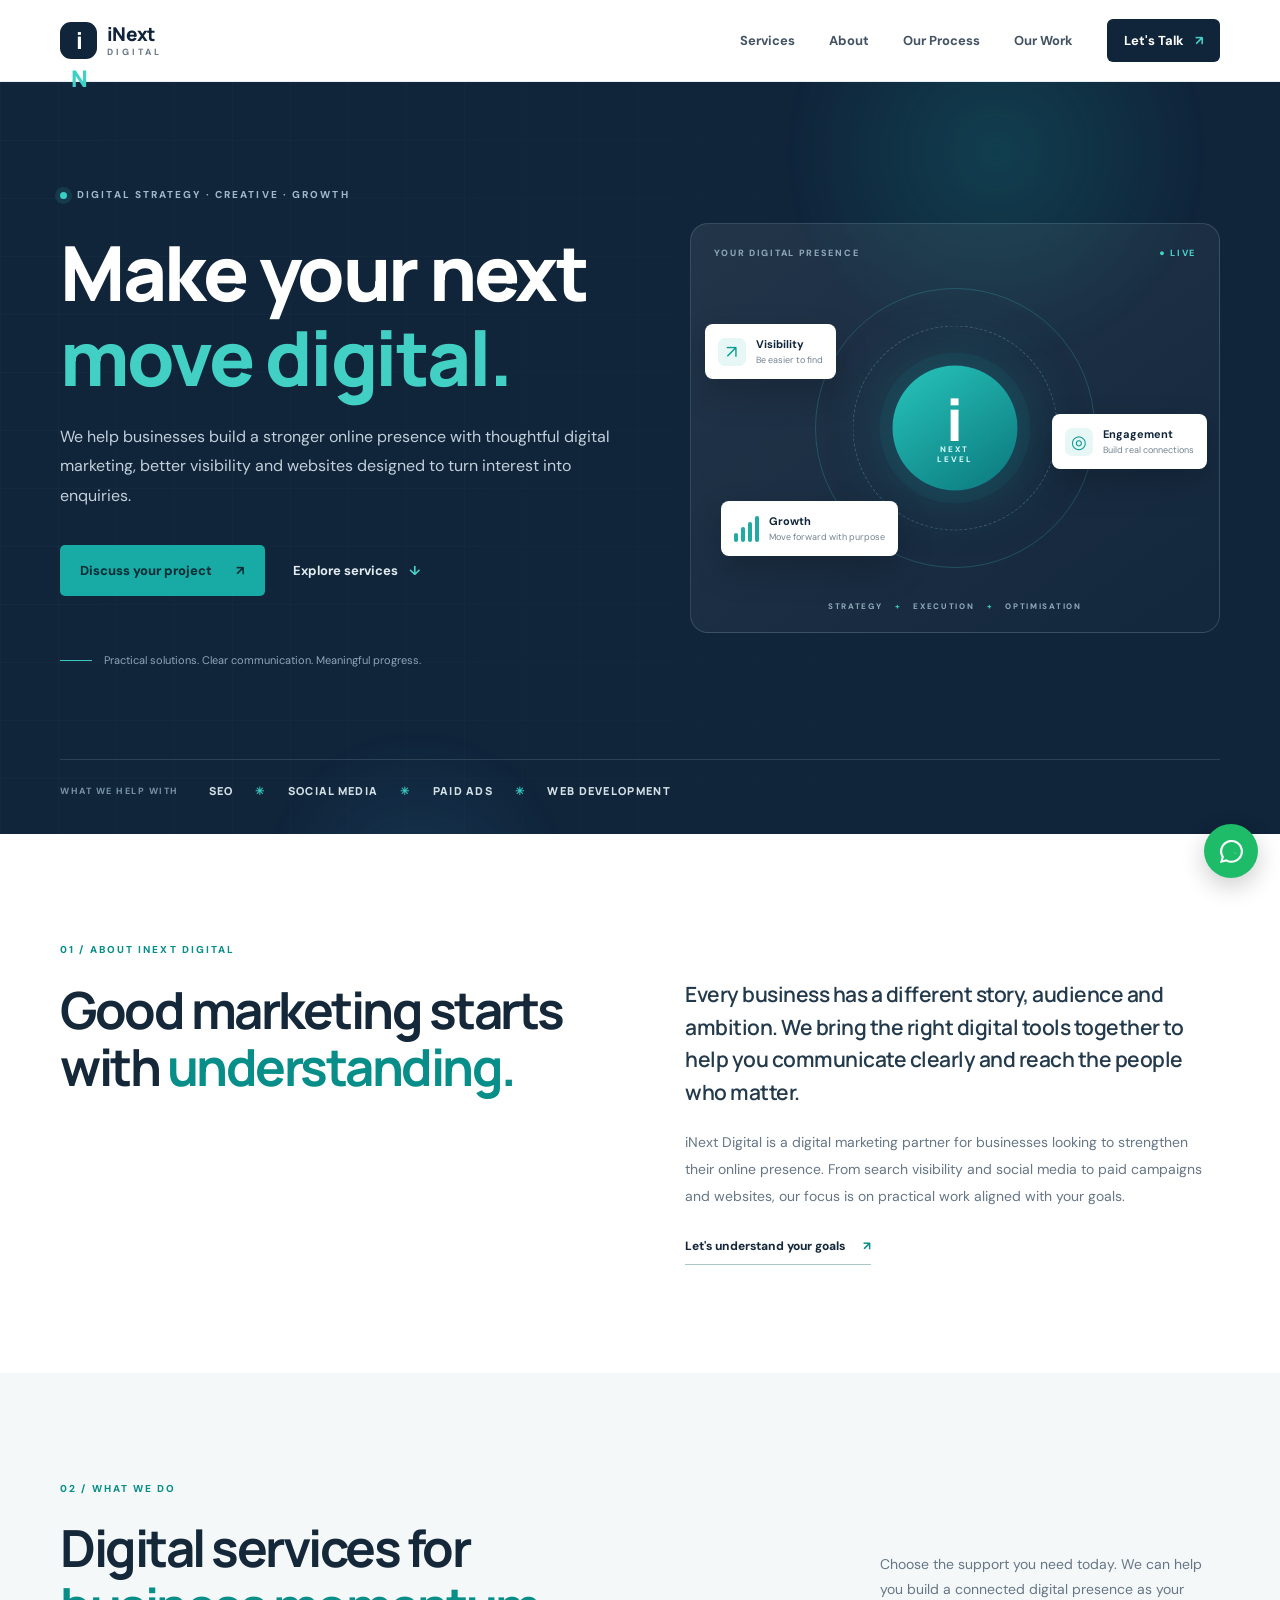
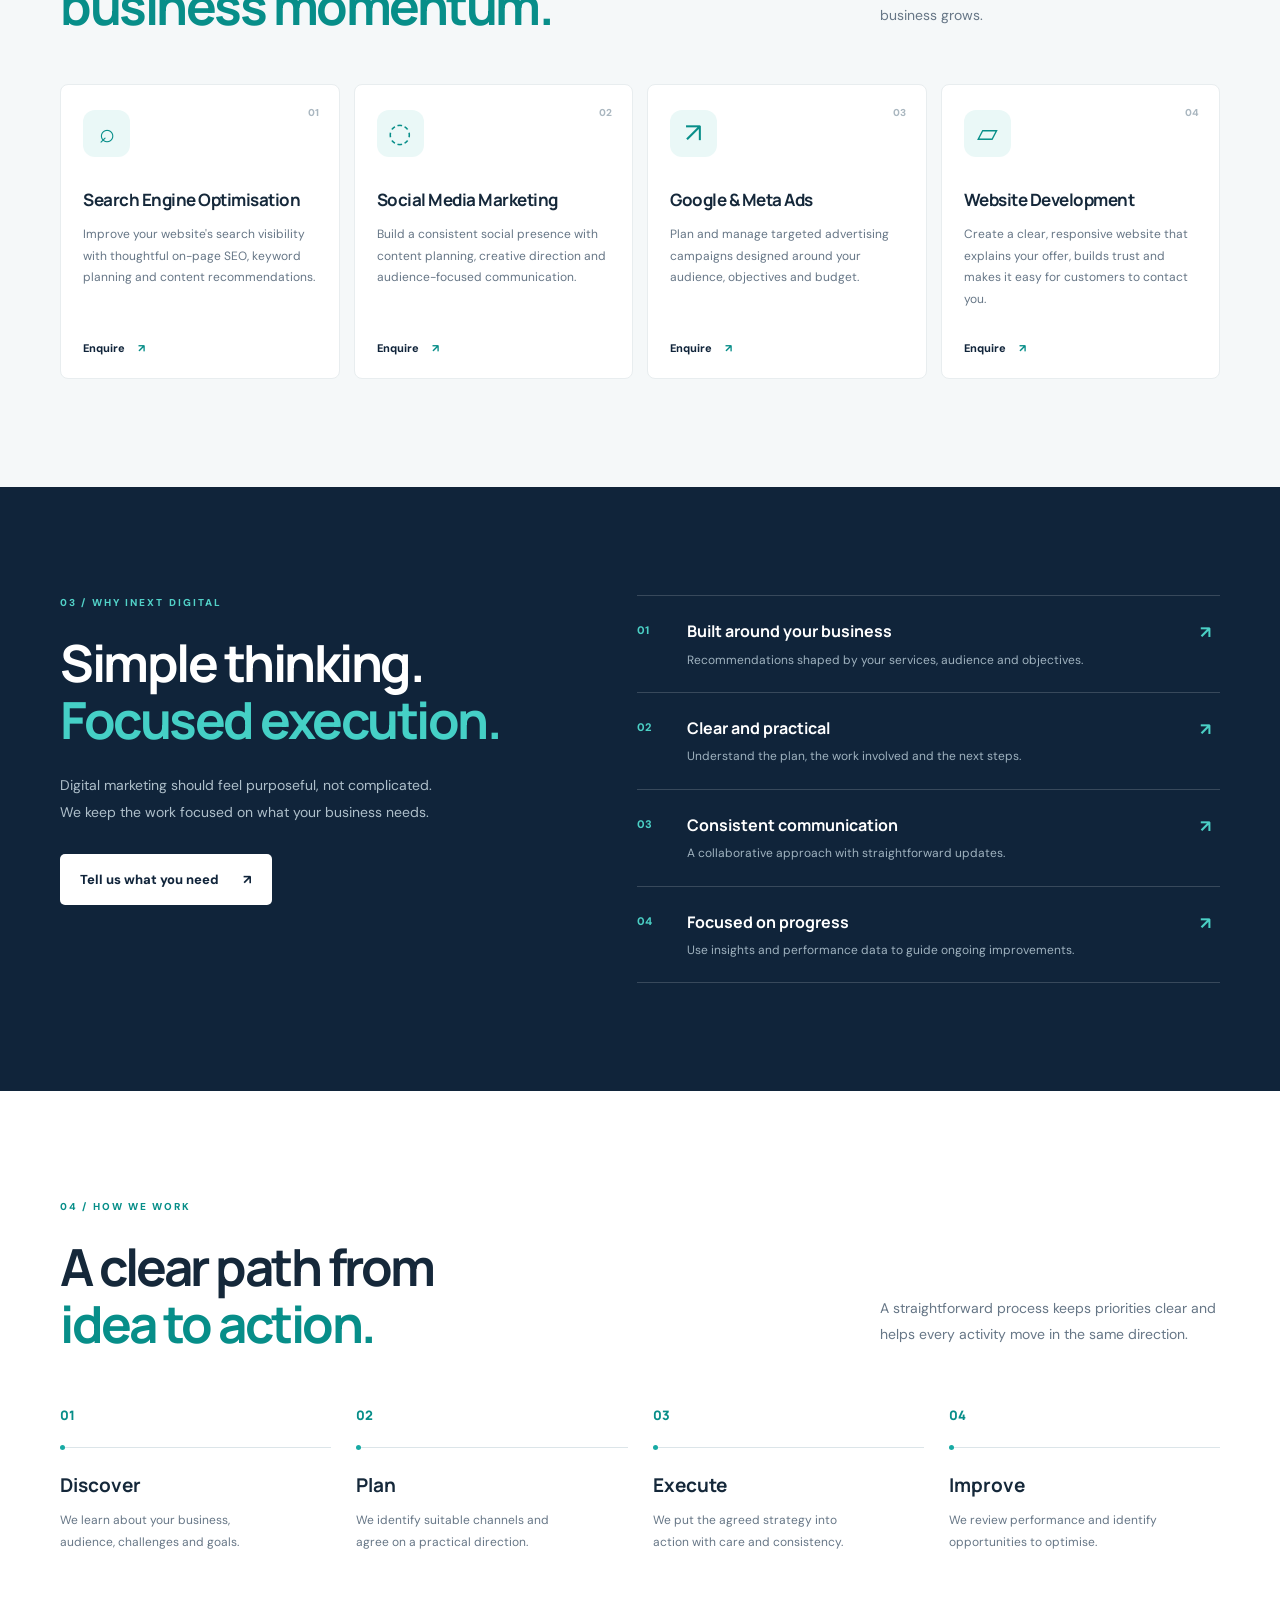
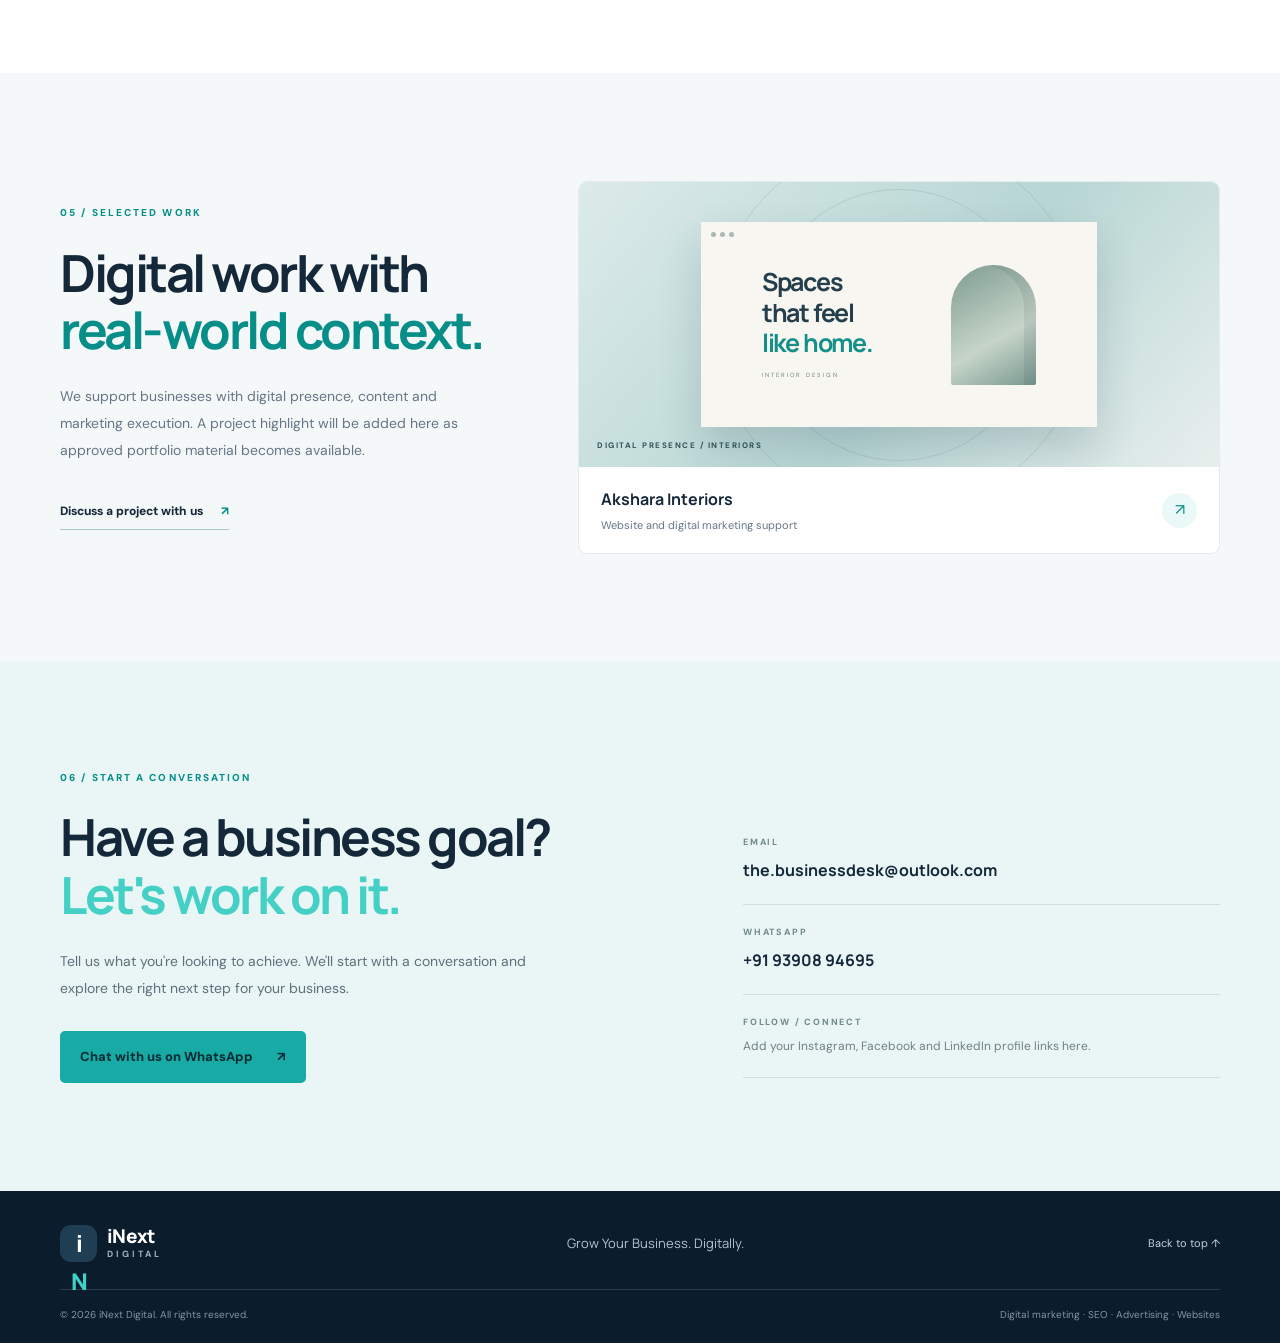
==== index.html @ 6f7159c0 "Add files via upload" ====
<!doctype html>
<html lang="en">
<head>
  <meta charset="utf-8">
  <meta name="viewport" content="width=device-width, initial-scale=1">
  <meta name="theme-color" content="#10243a">
  <meta name="description" content="iNext Digital helps businesses grow online with digital marketing, SEO, social media management, Google Ads, Meta Ads and website development.">
  <meta name="keywords" content="iNext Digital, digital marketing agency, SEO services, social media marketing, Google Ads, Meta Ads, website development">
  <meta name="author" content="iNext Digital">
  <meta property="og:type" content="website">
  <meta property="og:title" content="iNext Digital | Grow Your Business. Digitally.">
  <meta property="og:description" content="Practical digital marketing solutions that help your business build visibility, connect with customers and grow online.">
  <meta property="og:image" content="assets/social-preview.svg">
  <meta name="twitter:card" content="summary_large_image">
  <title>iNext Digital | Digital Marketing, SEO & Website Development</title>
  <link rel="icon" type="image/svg+xml" href="assets/favicon.svg">
  <link rel="preconnect" href="https://fonts.googleapis.com">
  <link rel="preconnect" href="https://fonts.gstatic.com" crossorigin>
  <link href="https://fonts.googleapis.com/css2?family=DM+Sans:wght@400;500;600;700&family=Manrope:wght@400;500;600;700;800&display=swap" rel="stylesheet">
  <link rel="stylesheet" href="style.css">
  <script type="application/ld+json">
  {
    "@context": "https://schema.org",
    "@type": "ProfessionalService",
    "name": "iNext Digital",
    "description": "Digital marketing, SEO, social media marketing, online advertising and website development services.",
    "email": "the.businessdesk@outlook.com",
    "telephone": "+919390894695",
    "url": "https://inextdigital.github.io/",
    "sameAs": []
  }
  </script>
</head>
<body>
  <a class="skip-link" href="#main">Skip to content</a>
  <header class="site-header" id="top">
    <div class="container nav-wrap">
      <a class="brand" href="#top" aria-label="iNext Digital home">
        <!-- Replace this text wordmark with your logo image after uploading it as assets/logo.png. -->
        <span class="brand-mark" aria-hidden="true">i<span>N</span></span>
        <span class="brand-name">iNext<span>Digital</span></span>
      </a>
      <button class="menu-toggle" type="button" aria-label="Open navigation" aria-expanded="false" aria-controls="site-nav">
        <span></span><span></span><span></span>
      </button>
      <nav class="site-nav" id="site-nav" aria-label="Main navigation">
        <a href="#services">Services</a>
        <a href="#about">About</a>
        <a href="#process">Our Process</a>
        <a href="#work">Our Work</a>
        <a class="nav-contact" href="#contact">Let's Talk <span aria-hidden="true">↗</span></a>
      </nav>
    </div>
  </header>

  <main id="main">
    <section class="hero section-pad">
      <div class="hero-glow glow-one"></div><div class="hero-glow glow-two"></div>
      <div class="container hero-grid">
        <div class="hero-copy">
          <div class="eyebrow"><span class="eyebrow-dot"></span> DIGITAL STRATEGY · CREATIVE · GROWTH</div>
          <h1>Make your next<br><span>move digital.</span></h1>
          <p class="hero-lead">We help businesses build a stronger online presence with thoughtful digital marketing, better visibility and websites designed to turn interest into enquiries.</p>
          <div class="hero-actions">
            <a class="btn btn-primary" href="https://wa.me/919390894695?text=Hello%20iNext%20Digital%2C%20I%27d%20like%20to%20discuss%20my%20business." target="_blank" rel="noopener">Discuss your project <span aria-hidden="true">↗</span></a>
            <a class="text-link" href="#services">Explore services <span aria-hidden="true">↓</span></a>
          </div>
          <div class="hero-proof"><span class="proof-line"></span><span>Practical solutions. Clear communication. Meaningful progress.</span></div>
        </div>
        <div class="hero-visual" aria-label="Abstract digital growth illustration" role="img">
          <div class="visual-top"><span>YOUR DIGITAL PRESENCE</span><span class="live-dot">● LIVE</span></div>
          <div class="visual-orbit orbit-a"></div><div class="visual-orbit orbit-b"></div>
          <div class="visual-core"><span class="core-i">i</span><span class="core-caption">NEXT<br>LEVEL</span></div>
          <div class="float-card card-visibility"><span class="mini-icon">↗</span><span><b>Visibility</b><small>Be easier to find</small></span></div>
          <div class="float-card card-engagement"><span class="mini-icon">◎</span><span><b>Engagement</b><small>Build real connections</small></span></div>
          <div class="float-card card-growth"><span class="growth-bars"><i></i><i></i><i></i><i></i></span><span><b>Growth</b><small>Move forward with purpose</small></span></div>
          <div class="visual-foot"><span>STRATEGY</span><span>+</span><span>EXECUTION</span><span>+</span><span>OPTIMISATION</span></div>
        </div>
      </div>
      <div class="container hero-bottom">
        <span>WHAT WE HELP WITH</span>
        <div class="service-marquee"><span>SEO</span><i>✳</i><span>SOCIAL MEDIA</span><i>✳</i><span>PAID ADS</span><i>✳</i><span>WEB DEVELOPMENT</span></div>
      </div>
    </section>

    <section class="intro section-pad" id="about">
      <div class="container intro-grid">
        <div><p class="section-kicker">01 / ABOUT INEXT DIGITAL</p><h2>Good marketing starts with <span>understanding.</span></h2></div>
        <div class="intro-content">
          <p class="large-copy">Every business has a different story, audience and ambition. We bring the right digital tools together to help you communicate clearly and reach the people who matter.</p>
          <p>iNext Digital is a digital marketing partner for businesses looking to strengthen their online presence. From search visibility and social media to paid campaigns and websites, our focus is on practical work aligned with your goals.</p>
          <a class="under-link" href="#contact">Let's understand your goals <span>↗</span></a>
        </div>
      </div>
    </section>

    <section class="services section-pad" id="services">
      <div class="container">
        <div class="section-heading">
          <div><p class="section-kicker">02 / WHAT WE DO</p><h2>Digital services for<br><span>business momentum.</span></h2></div>
          <p>Choose the support you need today. We can help you build a connected digital presence as your business grows.</p>
        </div>
        <div class="service-grid">
          <article class="service-card"><div class="service-number">01</div><div class="service-icon">⌕</div><h3>Search Engine Optimisation</h3><p>Improve your website's search visibility with thoughtful on-page SEO, keyword planning and content recommendations.</p><a href="#contact" aria-label="Enquire about SEO">Enquire <span>↗</span></a></article>
          <article class="service-card"><div class="service-number">02</div><div class="service-icon">◌</div><h3>Social Media Marketing</h3><p>Build a consistent social presence with content planning, creative direction and audience-focused communication.</p><a href="#contact" aria-label="Enquire about social media marketing">Enquire <span>↗</span></a></article>
          <article class="service-card"><div class="service-number">03</div><div class="service-icon">↗</div><h3>Google & Meta Ads</h3><p>Plan and manage targeted advertising campaigns designed around your audience, objectives and budget.</p><a href="#contact" aria-label="Enquire about paid advertising">Enquire <span>↗</span></a></article>
          <article class="service-card"><div class="service-number">04</div><div class="service-icon">▱</div><h3>Website Development</h3><p>Create a clear, responsive website that explains your offer, builds trust and makes it easy for customers to contact you.</p><a href="#contact" aria-label="Enquire about website development">Enquire <span>↗</span></a></article>
        </div>
      </div>
    </section>

    <section class="approach section-pad" id="approach">
      <div class="container approach-grid">
        <div class="approach-heading"><p class="section-kicker">03 / WHY INEXT DIGITAL</p><h2>Simple thinking.<br><span>Focused execution.</span></h2><p>Digital marketing should feel purposeful, not complicated. We keep the work focused on what your business needs.</p><a class="btn btn-light" href="#contact">Tell us what you need <span>↗</span></a></div>
        <div class="value-list">
          <div class="value-item"><span>01</span><div><h3>Built around your business</h3><p>Recommendations shaped by your services, audience and objectives.</p></div><b>↗</b></div>
          <div class="value-item"><span>02</span><div><h3>Clear and practical</h3><p>Understand the plan, the work involved and the next steps.</p></div><b>↗</b></div>
          <div class="value-item"><span>03</span><div><h3>Consistent communication</h3><p>A collaborative approach with straightforward updates.</p></div><b>↗</b></div>
          <div class="value-item"><span>04</span><div><h3>Focused on progress</h3><p>Use insights and performance data to guide ongoing improvements.</p></div><b>↗</b></div>
        </div>
      </div>
    </section>

    <section class="process section-pad" id="process">
      <div class="container">
        <div class="section-heading">
          <div><p class="section-kicker">04 / HOW WE WORK</p><h2>A clear path from<br><span>idea to action.</span></h2></div>
          <p>A straightforward process keeps priorities clear and helps every activity move in the same direction.</p>
        </div>
        <div class="process-grid">
          <div class="process-step"><span>01</span><div class="step-line"></div><h3>Discover</h3><p>We learn about your business, audience, challenges and goals.</p></div>
          <div class="process-step"><span>02</span><div class="step-line"></div><h3>Plan</h3><p>We identify suitable channels and agree on a practical direction.</p></div>
          <div class="process-step"><span>03</span><div class="step-line"></div><h3>Execute</h3><p>We put the agreed strategy into action with care and consistency.</p></div>
          <div class="process-step"><span>04</span><div class="step-line"></div><h3>Improve</h3><p>We review performance and identify opportunities to optimise.</p></div>
        </div>
      </div>
    </section>

    <section class="work section-pad" id="work">
      <div class="container work-grid">
        <div class="work-copy"><p class="section-kicker">05 / SELECTED WORK</p><h2>Digital work with<br><span>real-world context.</span></h2><p>We support businesses with digital presence, content and marketing execution. A project highlight will be added here as approved portfolio material becomes available.</p><a class="under-link" href="#contact">Discuss a project with us <span>↗</span></a></div>
        <div class="work-card">
          <div class="work-art"><div class="work-art-window"><div class="window-bar"><i></i><i></i><i></i></div><div class="window-layout"><div class="window-text"><b>Spaces<br>that feel<br><em>like home.</em></b><span>INTERIOR DESIGN</span></div><div class="window-shape"></div></div></div><span class="work-tag">DIGITAL PRESENCE / INTERIORS</span></div>
          <div class="work-card-bottom"><div><h3>Akshara Interiors</h3><p>Website and digital marketing support</p></div><span class="work-arrow">↗</span></div>
        </div>
      </div>
    </section>

    <section class="contact section-pad" id="contact">
      <div class="container contact-grid">
        <div><p class="section-kicker">06 / START A CONVERSATION</p><h2>Have a business goal?<br><span>Let's work on it.</span></h2><p class="contact-lead">Tell us what you're looking to achieve. We'll start with a conversation and explore the right next step for your business.</p>
          <a class="btn btn-primary contact-whatsapp" href="https://wa.me/919390894695?text=Hello%20iNext%20Digital%2C%20I%27d%20like%20to%20discuss%20a%20project." target="_blank" rel="noopener">Chat with us on WhatsApp <span>↗</span></a>
        </div>
        <div class="contact-details">
          <div><span>EMAIL</span><a href="mailto:the.businessdesk@outlook.com">the.businessdesk@outlook.com</a></div>
          <div><span>WHATSAPP</span><a href="https://wa.me/919390894695" target="_blank" rel="noopener">+91 93908 94695</a></div>
          <div><span>FOLLOW / CONNECT</span><p>Add your Instagram, Facebook and LinkedIn profile links here.</p></div>
        </div>
      </div>
    </section>
  </main>

  <footer class="site-footer">
    <div class="container footer-top">
      <a class="brand brand-footer" href="#top"><span class="brand-mark">i<span>N</span></span><span class="brand-name">iNext<span>Digital</span></span></a>
      <p>Grow Your Business. Digitally.</p>
      <a class="back-top" href="#top">Back to top ↑</a>
    </div>
    <div class="container footer-bottom"><span>© <span id="year"></span> iNext Digital. All rights reserved.</span><span>Digital marketing · SEO · Advertising · Websites</span></div>
  </footer>

  <a class="floating-whatsapp" href="https://wa.me/919390894695?text=Hello%20iNext%20Digital%2C%20I%27d%20like%20to%20know%20more." target="_blank" rel="noopener" aria-label="Chat with iNext Digital on WhatsApp">
    <svg viewBox="0 0 32 32" aria-hidden="true"><path d="M16.02 3.2A12.66 12.66 0 0 0 5.1 22.27L3.3 28.8l6.7-1.76A12.66 12.66 0 1 0 16.02 3.2Zm0 22.95a10.2 10.2 0 0 1-5.2-1.42l-.37-.22-3.87 1.02 1.03-3.77-.24-.39a10.24 10.24 0 1 1 8.65 4.78Zm5.62-7.67c-.31-.16-1.83-.9-2.12-1-.28-.1-.49-.16-.7.16-.2.31-.8 1- .98 1.2-.18.21-.36.24-.67.08-.31-.16-1.3-.48-2.47-1.53-.91-.81-1.53-1.82-1.71-2.13-.18-.31-.02-.48.14-.64.14-.14.31-.36.46-.54.15-.18.2-.31.31-.52.1-.2.05-.39-.03-.54-.08-.16-.7-1.68-.96-2.3-.25-.6-.51-.52-.7-.53h-.6c-.2 0-.54.08-.82.39-.28.31-1.07 1.05-1.07 2.56s1.1 2.97 1.25 3.18c.15.2 2.16 3.3 5.23 4.62.73.31 1.3.5 1.74.64.73.23 1.4.2 1.93.12.59-.09 1.83-.75 2.09-1.48.26-.72.26-1.34.18-1.48-.08-.13-.28-.21-.59-.36Z"/></svg>
  </a>
  <script src="script.js"></script>
</body>
</html>
---- style.css ----
/* iNext Digital — responsive single-page website */
:root{--navy:#10243a;--navy-2:#183650;--ink:#15283a;--muted:#667686;--teal:#18aaa4;--teal-dark:#078e89;--pale:#eef7f7;--line:#e3e9ed;--white:#fff;--font:"DM Sans",sans-serif;--display:"Manrope",sans-serif}
*{box-sizing:border-box}html{scroll-behavior:smooth;scroll-padding-top:92px}body{margin:0;color:var(--ink);font-family:var(--font);font-size:16px;line-height:1.65;background:#fff}a{color:inherit;text-decoration:none}button{font:inherit}.container{width:min(1160px,calc(100% - 48px));margin-inline:auto}.section-pad{padding:108px 0}.skip-link{position:absolute;left:-999px;top:10px;background:#fff;padding:10px;z-index:999}.skip-link:focus{left:10px}.site-header{height:82px;position:sticky;top:0;z-index:100;background:rgba(255,255,255,.94);backdrop-filter:blur(14px);border-bottom:1px solid rgba(226,233,237,.85)}.nav-wrap{height:100%;display:flex;align-items:center;justify-content:space-between}.brand{display:inline-flex;align-items:center;gap:10px}.brand-mark{width:37px;height:37px;display:grid;place-items:center;background:var(--navy);color:#fff;border-radius:11px;font-family:var(--display);font-weight:800;font-size:23px;letter-spacing:-2px}.brand-mark span{color:#40d1c5}.brand-name{font-family:var(--display);font-size:19px;font-weight:800;letter-spacing:-.7px;color:var(--navy);line-height:1}.brand-name span{display:block;font-family:var(--font);font-size:9px;letter-spacing:3px;text-transform:uppercase;color:var(--muted);font-weight:700;margin-top:4px}.site-nav{display:flex;align-items:center;gap:34px}.site-nav>a{font-size:13px;font-weight:700;color:#435365;transition:color .2s}.site-nav>a:hover{color:var(--teal-dark)}.site-nav .nav-contact{padding:11px 17px;background:var(--navy);color:#fff;border-radius:6px}.nav-contact span{color:#45d2c8;margin-left:8px}.menu-toggle{display:none;border:0;background:none;padding:8px}.menu-toggle span{display:block;width:23px;height:2px;background:var(--navy);margin:5px}
.hero{position:relative;overflow:hidden;background:var(--navy);color:#fff;padding:105px 0 34px;isolation:isolate}.hero:before{content:"";position:absolute;inset:0;background-image:linear-gradient(rgba(255,255,255,.025) 1px,transparent 1px),linear-gradient(90deg,rgba(255,255,255,.025) 1px,transparent 1px);background-size:58px 58px;mask-image:linear-gradient(90deg,#000,transparent 90%);z-index:-1}.hero-glow{position:absolute;border-radius:50%;filter:blur(2px);z-index:-1}.glow-one{width:440px;height:440px;background:radial-gradient(circle,rgba(24,170,164,.2),transparent 68%);right:5%;top:-150px}.glow-two{width:320px;height:320px;background:radial-gradient(circle,rgba(45,118,160,.2),transparent 68%);left:20%;bottom:-210px}.hero-grid{display:grid;grid-template-columns:1.04fr .96fr;align-items:center;gap:55px}.eyebrow,.section-kicker{font-size:10px;letter-spacing:2.1px;font-weight:800}.eyebrow{color:#9fb9c9;display:flex;align-items:center;gap:10px}.eyebrow-dot{width:7px;height:7px;border-radius:50%;background:#36d0c4;box-shadow:0 0 0 5px rgba(54,208,196,.12)}h1,h2,h3,p{margin-top:0}h1,h2{font-family:var(--display);letter-spacing:-2.5px;line-height:1.12}h1{font-size:clamp(48px,6vw,76px);margin:26px 0 22px;font-weight:800}h1 span,h2 span{color:#42d0c5}.hero-lead{max-width:560px;color:#c1d0da;font-size:16px;line-height:1.85}.hero-actions{display:flex;align-items:center;gap:28px;margin-top:34px}.btn{display:inline-flex;align-items:center;justify-content:center;gap:24px;padding:15px 20px;border-radius:5px;font-size:13px;font-weight:800;transition:transform .2s,background .2s}.btn:hover{transform:translateY(-2px)}.btn-primary{background:var(--teal);color:#062d35}.btn-primary:hover{background:#3bd0c5}.text-link{font-size:13px;font-weight:700;color:#e3edf1}.text-link span{color:#48d3c8;margin-left:8px}.hero-proof{display:flex;align-items:center;gap:12px;margin-top:55px;color:#8fa6b5;font-size:11px}.proof-line{width:32px;height:1px;background:#3bcac0}.hero-visual{height:410px;position:relative;border:1px solid rgba(177,213,224,.18);border-radius:18px;background:linear-gradient(145deg,rgba(255,255,255,.08),rgba(255,255,255,.015));overflow:hidden}.visual-top,.visual-foot{position:absolute;left:23px;right:23px;display:flex;justify-content:space-between;font-size:9px;letter-spacing:1.7px;color:#8fa9b8;font-weight:800}.visual-top{top:22px}.live-dot{color:#49d2c7}.visual-orbit{position:absolute;border:1px solid rgba(62,202,195,.24);border-radius:50%;left:50%;top:50%;transform:translate(-50%,-50%)}.orbit-a{width:280px;height:280px}.orbit-b{width:205px;height:205px;border-style:dashed;border-color:rgba(177,213,224,.25)}.visual-core{position:absolute;left:50%;top:50%;transform:translate(-50%,-50%);width:125px;height:125px;border-radius:50%;background:linear-gradient(145deg,#27c5bb,#0b777d);box-shadow:0 0 0 13px rgba(24,170,164,.08),0 0 70px rgba(24,170,164,.28);display:flex;flex-direction:column;align-items:center;justify-content:center}.core-i{font-family:var(--display);font-size:58px;line-height:.9;font-weight:800;color:#fff}.core-caption{font-size:8px;letter-spacing:2px;line-height:1.2;font-weight:800;color:#d6fffa;text-align:center}.float-card{position:absolute;display:flex;align-items:center;gap:10px;padding:11px 13px;background:#fff;color:var(--navy);border-radius:8px;box-shadow:0 14px 35px rgba(0,0,0,.18)}.float-card b,.float-card small{display:block}.float-card b{font-size:11px}.float-card small{font-size:9px;color:#738391}.mini-icon{width:28px;height:28px;display:grid;place-items:center;border-radius:7px;background:#e7f7f6;color:#079a94;font-size:18px}.card-visibility{top:100px;left:14px}.card-engagement{right:12px;top:190px}.card-growth{left:30px;bottom:76px}.growth-bars{height:26px;display:flex;align-items:end;gap:3px}.growth-bars i{width:4px;background:#20aaa3;border-radius:2px}.growth-bars i:nth-child(1){height:9px}.growth-bars i:nth-child(2){height:15px}.growth-bars i:nth-child(3){height:20px}.growth-bars i:nth-child(4){height:26px}.visual-foot{bottom:19px;justify-content:center;gap:12px;font-size:8px}.visual-foot span:nth-child(even){color:#3bcac0}.hero-bottom{display:flex;align-items:center;gap:30px;border-top:1px solid rgba(255,255,255,.13);margin-top:90px;padding-top:22px}.hero-bottom>span{font-size:9px;letter-spacing:1.5px;color:#7892a2;font-weight:800;white-space:nowrap}.service-marquee{display:flex;align-items:center;gap:22px;color:#d4e1e7;font-family:var(--display);font-size:11px;letter-spacing:1.3px;font-weight:800;flex-wrap:wrap}.service-marquee i{color:#35c7bd;font-style:normal}
.intro{background:#fff}.intro-grid{display:grid;grid-template-columns:1fr 1fr;gap:90px}.section-kicker{color:var(--teal-dark);margin-bottom:22px}.intro h2,.section-heading h2,.approach h2,.work h2,.contact h2{font-size:clamp(36px,4vw,52px);margin-bottom:0}.intro h2 span,.section-heading h2 span,.work h2 span{color:var(--teal-dark)}.intro-content{padding-top:36px}.large-copy{font-family:var(--display);font-size:21px;line-height:1.55;font-weight:600;letter-spacing:-.5px;color:#23394c}.intro-content>p:not(.large-copy){color:var(--muted);font-size:14px;line-height:1.9}.under-link{display:inline-flex;gap:18px;align-items:center;margin-top:14px;padding-bottom:7px;border-bottom:1px solid #a7c9c8;font-size:12px;font-weight:800}.under-link span{color:var(--teal-dark)}
.services{background:#f5f8f9}.section-heading{display:flex;justify-content:space-between;align-items:end;gap:50px;margin-bottom:50px}.section-heading>p{max-width:340px;margin:0 0 5px;color:var(--muted);font-size:14px;line-height:1.85}.service-grid{display:grid;grid-template-columns:repeat(4,1fr);gap:14px}.service-card{position:relative;min-height:295px;padding:25px 22px;background:#fff;border:1px solid #e8edef;border-radius:8px;transition:transform .25s,box-shadow .25s}.service-card:hover{transform:translateY(-5px);box-shadow:0 18px 40px rgba(16,36,58,.07)}.service-number{position:absolute;right:20px;top:20px;color:#aab7c0;font-size:10px;font-weight:800}.service-icon{width:47px;height:47px;display:grid;place-items:center;border-radius:12px;background:#eaf8f7;color:var(--teal-dark);font-size:27px;margin-bottom:32px}.service-card h3{font-family:var(--display);font-size:17px;line-height:1.35;letter-spacing:-.5px;margin-bottom:12px}.service-card p{color:var(--muted);font-size:12px;line-height:1.8;margin-bottom:20px}.service-card>a{position:absolute;bottom:21px;left:22px;font-size:11px;font-weight:800;color:var(--navy)}.service-card>a span{color:var(--teal-dark);margin-left:10px}
.approach{background:var(--navy);color:#fff}.approach-grid{display:grid;grid-template-columns:.9fr 1.1fr;gap:100px}.approach .section-kicker{color:#52d2c8}.approach h2 span,.contact h2 span{color:#45d0c6}.approach-heading>p:not(.section-kicker){max-width:390px;color:#aebfca;font-size:14px;line-height:1.9;margin:24px 0 28px}.btn-light{background:#fff;color:var(--navy)}.value-list{border-top:1px solid rgba(255,255,255,.17)}.value-item{display:grid;grid-template-columns:35px 1fr 20px;gap:15px;align-items:start;padding:22px 0;border-bottom:1px solid rgba(255,255,255,.17)}.value-item>span{color:#4bd0c5;font-size:11px;font-weight:800;padding-top:3px}.value-item h3{font-family:var(--display);font-size:16px;margin:0 0 5px}.value-item p{font-size:12px;color:#9fb2bf;margin:0;line-height:1.7}.value-item>b{color:#4bd0c5;font-size:17px}
.process{background:#fff}.process-grid{display:grid;grid-template-columns:repeat(4,1fr);gap:25px}.process-step>span{font-family:var(--display);font-size:13px;font-weight:800;color:var(--teal-dark)}.step-line{height:1px;background:#dce5e9;margin:18px 0 22px;position:relative}.step-line:before{content:"";position:absolute;left:0;top:-2px;width:5px;height:5px;border-radius:50%;background:var(--teal)}.process-step h3{font-family:var(--display);font-size:19px;margin-bottom:9px}.process-step p{font-size:12px;line-height:1.8;color:var(--muted);max-width:220px}
.work{background:#f5f8f9}.work-grid{display:grid;grid-template-columns:.8fr 1.2fr;gap:90px;align-items:center}.work-copy>p:not(.section-kicker){color:var(--muted);font-size:14px;line-height:1.9;margin:25px 0}.work-card{background:#fff;border:1px solid #e4eaed;border-radius:9px;overflow:hidden}.work-art{height:285px;position:relative;display:grid;place-items:center;background:linear-gradient(130deg,#dcebea,#b7d6d4 55%,#e8efed);overflow:hidden}.work-art:before,.work-art:after{content:"";position:absolute;border:1px solid rgba(16,36,58,.1);border-radius:50%;width:370px;height:370px}.work-art:after{width:270px;height:270px}.work-art-window{position:relative;z-index:1;width:62%;height:205px;background:#f7f6f0;box-shadow:0 20px 40px rgba(16,36,58,.16);padding:10px}.window-bar{display:flex;gap:4px}.window-bar i{width:5px;height:5px;border-radius:50%;background:#aab8b4}.window-layout{height:175px;display:flex;align-items:center;justify-content:space-around;padding:12px}.window-text b{font-family:var(--display);font-size:25px;line-height:1.05;letter-spacing:-1.2px;color:#243e4b}.window-text em{font-style:normal;color:#168f8a}.window-text span{display:block;font-size:6px;letter-spacing:2px;margin-top:10px;color:#71827f}.window-shape{width:85px;height:120px;background:linear-gradient(150deg,#7d9b8f,#c7d5c9 60%,#78988e);border-radius:45px 45px 2px 2px;box-shadow:inset -12px 0 rgba(16,36,58,.08)}.work-tag{position:absolute;bottom:15px;left:18px;font-size:8px;letter-spacing:1.5px;font-weight:800;color:#35565b}.work-card-bottom{padding:19px 22px;display:flex;align-items:center;justify-content:space-between}.work-card-bottom h3{font-family:var(--display);font-size:16px;margin:0 0 3px}.work-card-bottom p{font-size:11px;color:var(--muted);margin:0}.work-arrow{width:35px;height:35px;border-radius:50%;background:#eaf8f7;color:var(--teal-dark);display:grid;place-items:center}
.contact{background:#eaf6f5}.contact-grid{display:grid;grid-template-columns:1.1fr .9fr;gap:100px}.contact .section-kicker{color:var(--teal-dark)}.contact-lead{max-width:510px;color:#5e707c;font-size:14px;line-height:1.9;margin:25px 0 30px}.contact-details{padding-top:45px}.contact-details>div{padding:20px 0;border-bottom:1px solid #ccdfdd}.contact-details span{display:block;font-size:9px;letter-spacing:1.8px;font-weight:800;color:#738b8a;margin-bottom:7px}.contact-details a{font-family:var(--display);font-size:16px;font-weight:700;overflow-wrap:anywhere}.contact-details p{font-size:12px;color:#6e8283;margin:0}.site-footer{background:#0b1c2d;color:#fff;padding:34px 0 20px}.footer-top{display:flex;align-items:center;justify-content:space-between;padding-bottom:27px}.brand-footer .brand-mark{background:#203e53}.brand-footer .brand-name{color:#fff}.brand-footer .brand-name span{color:#9fb3c0}.footer-top>p{font-family:var(--display);font-size:13px;color:#b5c4ce;margin:0}.back-top{font-size:11px;color:#c5d4dc}.footer-bottom{border-top:1px solid rgba(255,255,255,.13);padding-top:17px;display:flex;justify-content:space-between;color:#8297a6;font-size:10px}.floating-whatsapp{position:fixed;right:22px;bottom:22px;z-index:90;width:54px;height:54px;border-radius:50%;display:grid;place-items:center;background:#1ebc68;box-shadow:0 8px 24px rgba(0,0,0,.2);transition:transform .2s}.floating-whatsapp:hover{transform:translateY(-3px)}.floating-whatsapp svg{width:29px;height:29px;fill:#fff}
@media(max-width:900px){.section-pad{padding:82px 0}.hero-grid{gap:25px}.hero-visual{height:360px}.service-grid{grid-template-columns:repeat(2,1fr)}.intro-grid,.approach-grid,.work-grid,.contact-grid{gap:55px}.service-card{min-height:270px}}
@media(max-width:680px){.container{width:min(100% - 36px,560px)}.site-header{height:72px}.menu-toggle{display:block;cursor:pointer}.site-nav{display:none;position:absolute;left:0;right:0;top:71px;background:#fff;padding:18px 24px 24px;box-shadow:0 15px 25px rgba(16,36,58,.1);flex-direction:column;align-items:stretch;gap:0}.site-nav.open{display:flex}.site-nav>a{padding:12px 0;border-bottom:1px solid #edf0f2}.site-nav .nav-contact{margin-top:12px;text-align:center;padding:13px}.hero{padding:75px 0 27px}.hero-grid{grid-template-columns:1fr}.hero h1{font-size:clamp(47px,13vw,66px)}.hero-lead{font-size:14px}.hero-proof{margin-top:35px}.hero-visual{height:335px;margin-top:16px}.hero-bottom{margin-top:55px;display:block}.hero-bottom>span{display:block;margin-bottom:14px}.service-marquee{gap:12px;font-size:9px}.intro-grid,.approach-grid,.work-grid,.contact-grid{grid-template-columns:1fr;gap:25px}.intro-content{padding-top:0}.intro h2,.section-heading h2,.approach h2,.work h2,.contact h2{font-size:38px}.section-heading{display:block;margin-bottom:35px}.section-heading>p{margin-top:20px}.service-grid{gap:10px}.service-card{padding:20px 16px;min-height:290px}.service-card>a{left:16px}.service-card h3{font-size:15px}.service-card p{font-size:11px}.approach-grid{gap:45px}.process-grid{grid-template-columns:repeat(2,1fr);gap:30px 20px}.work-grid{gap:35px}.work-art{height:245px}.work-art-window{width:75%}.contact-details{padding-top:10px}.footer-top{gap:15px;flex-wrap:wrap}.footer-top>p{order:3;width:100%}.footer-bottom{gap:10px;flex-direction:column}.floating-whatsapp{width:50px;height:50px;right:15px;bottom:15px}}
@media(max-width:380px){.service-grid{grid-template-columns:1fr}.service-card{min-height:245px}.service-icon{margin-bottom:20px}.hero-actions{gap:16px;flex-wrap:wrap}.float-card{transform:scale(.88)}.card-visibility{left:-4px}.card-engagement{right:-7px}}
@media(prefers-reduced-motion:reduce){html{scroll-behavior:auto}*,*:before,*:after{transition:none!important;animation:none!important}}
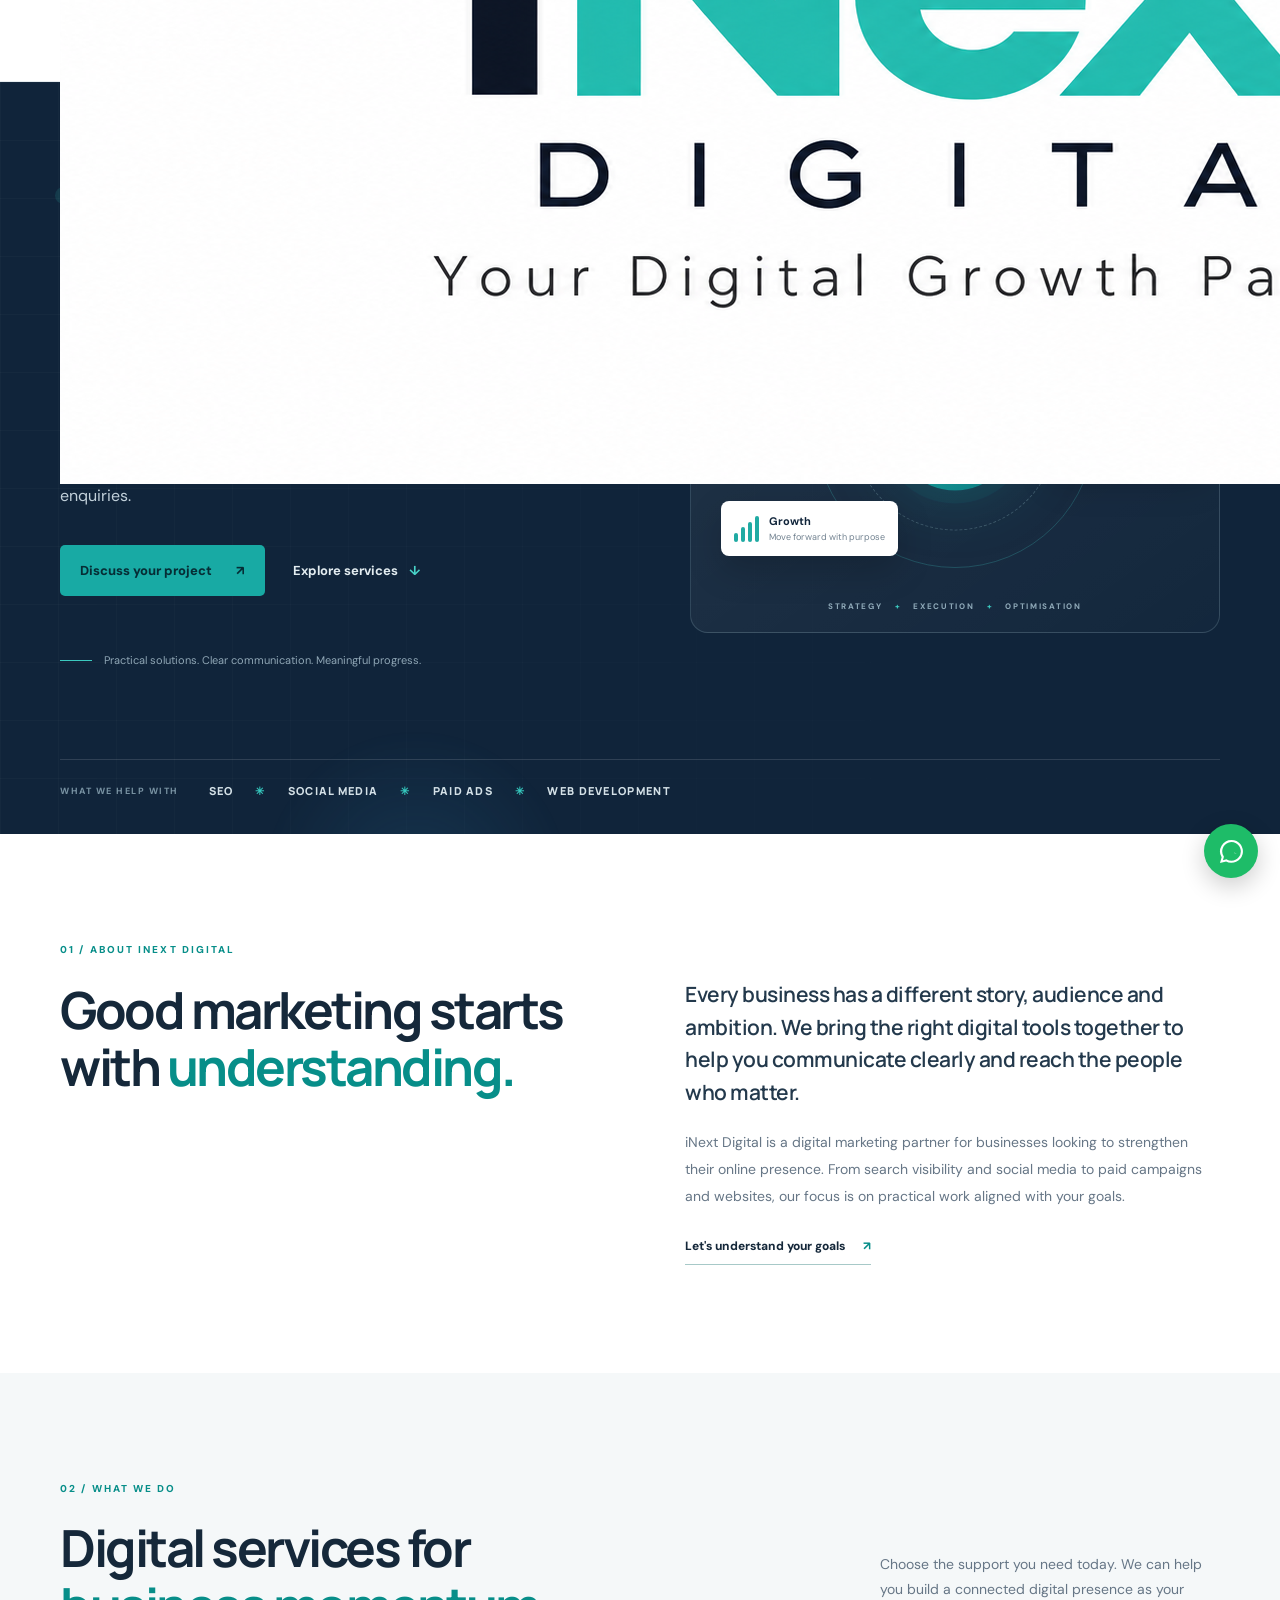
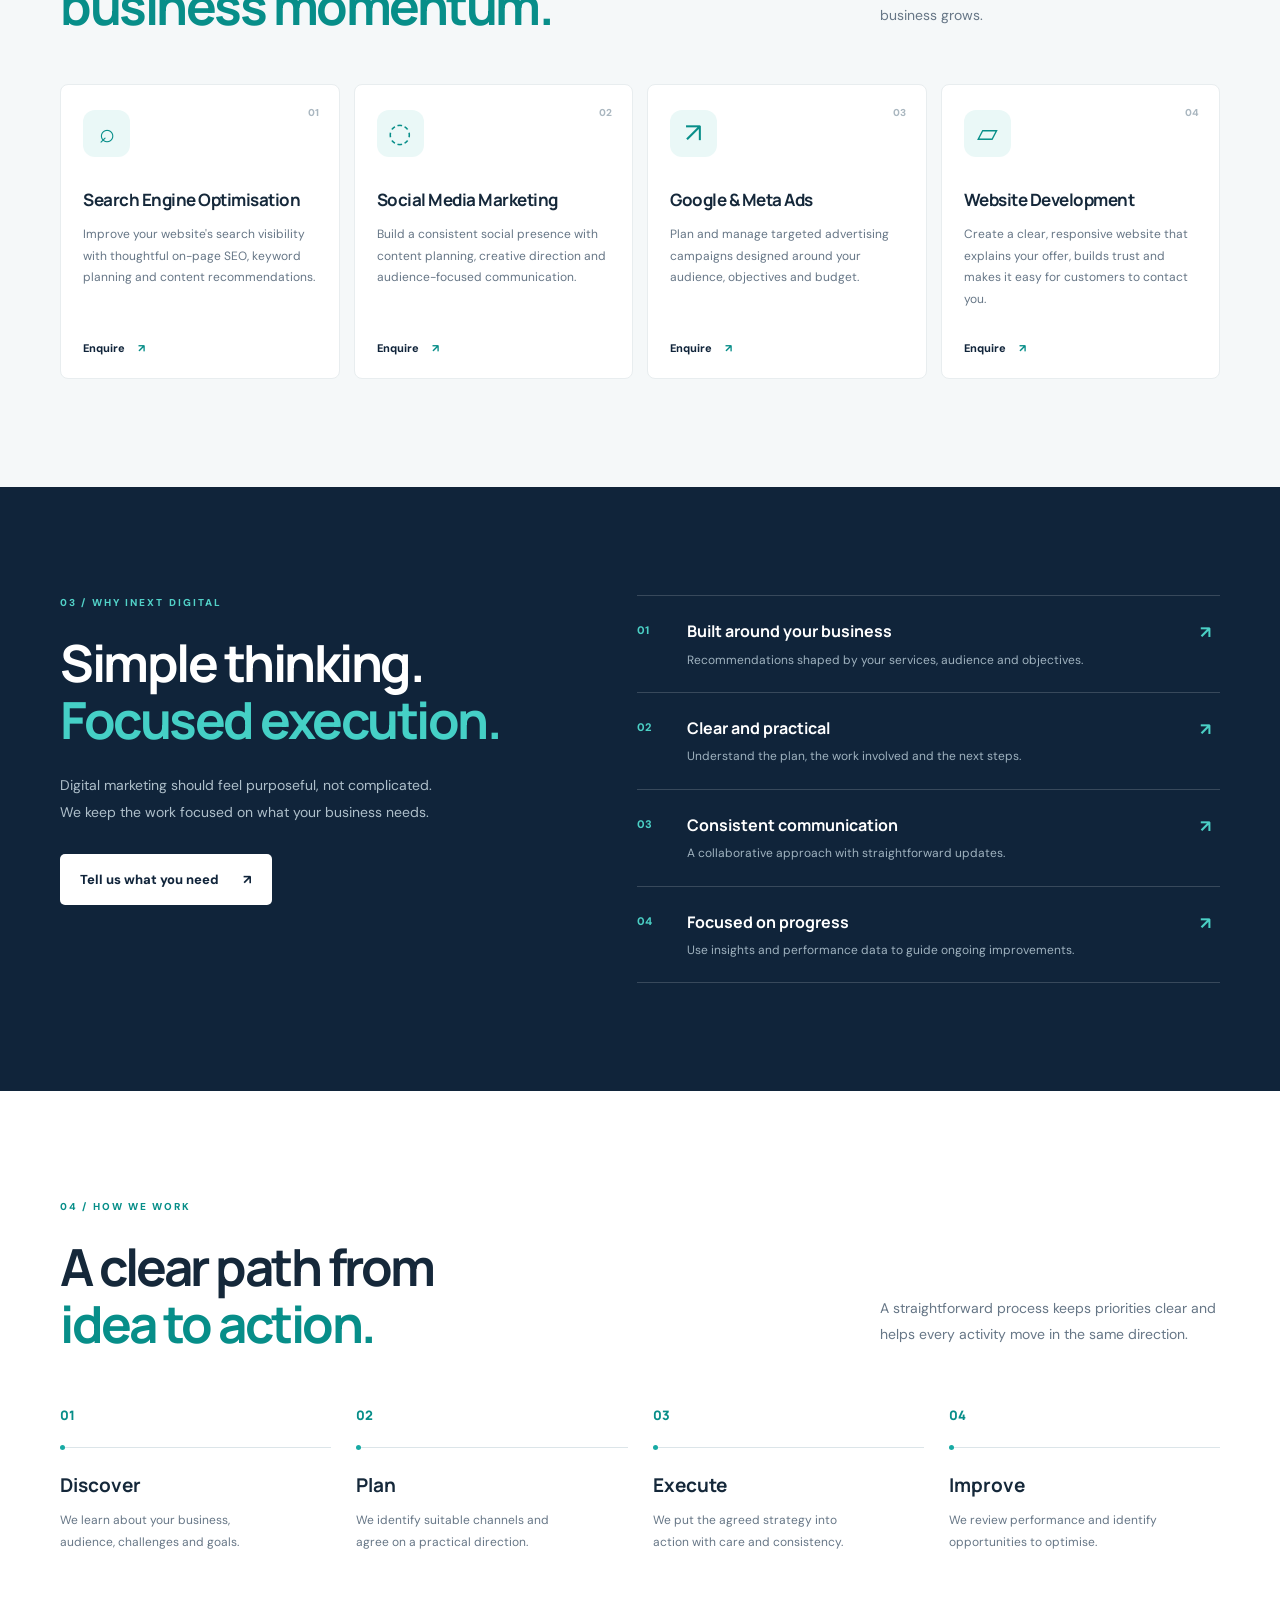
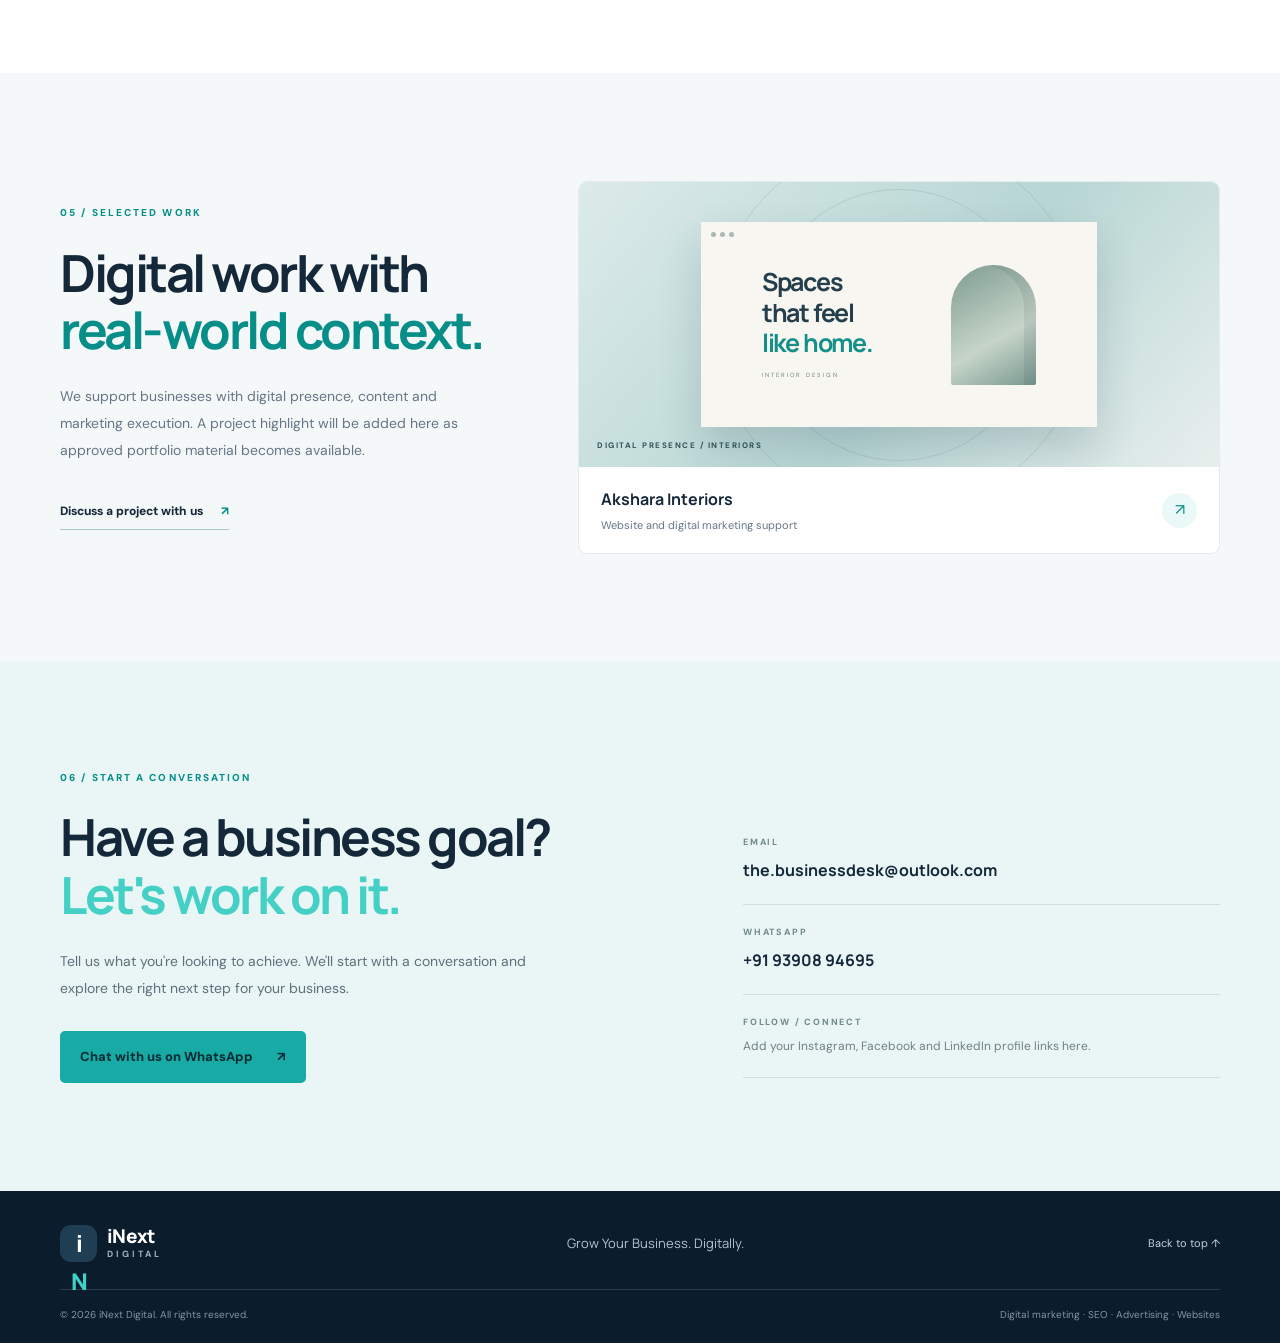
==== commit ebe17b2e: "Update index.html" ====
--- a/index.html
+++ b/index.html
@@ -33,12 +33,13 @@
 </head>
 <body>
   <a class="skip-link" href="#main">Skip to content</a>
-  <header class="site-header" id="top">
+  <header class="site-header">
     <div class="container nav-wrap">
       <a class="brand" href="#top" aria-label="iNext Digital home">
         <!-- Replace this text wordmark with your logo image after uploading it as assets/logo.png. -->
-        <span class="brand-mark" aria-hidden="true">i<span>N</span></span>
-        <span class="brand-name">iNext<span>Digital</span></span>
+        <a class="brand" href="#top" aria-label="iNext Digital home">
+  <img src="assets/logo.png" alt="iNext Digital" class="brand-logo">
+</a>
       </a>
       <button class="menu-toggle" type="button" aria-label="Open navigation" aria-expanded="false" aria-controls="site-nav">
         <span></span><span></span><span></span>
@@ -54,7 +55,7 @@
   </header>
 
   <main id="main">
-    <section class="hero section-pad">
+    <section class="hero section-pad" id="top">
       <div class="hero-glow glow-one"></div><div class="hero-glow glow-two"></div>
       <div class="container hero-grid">
         <div class="hero-copy">
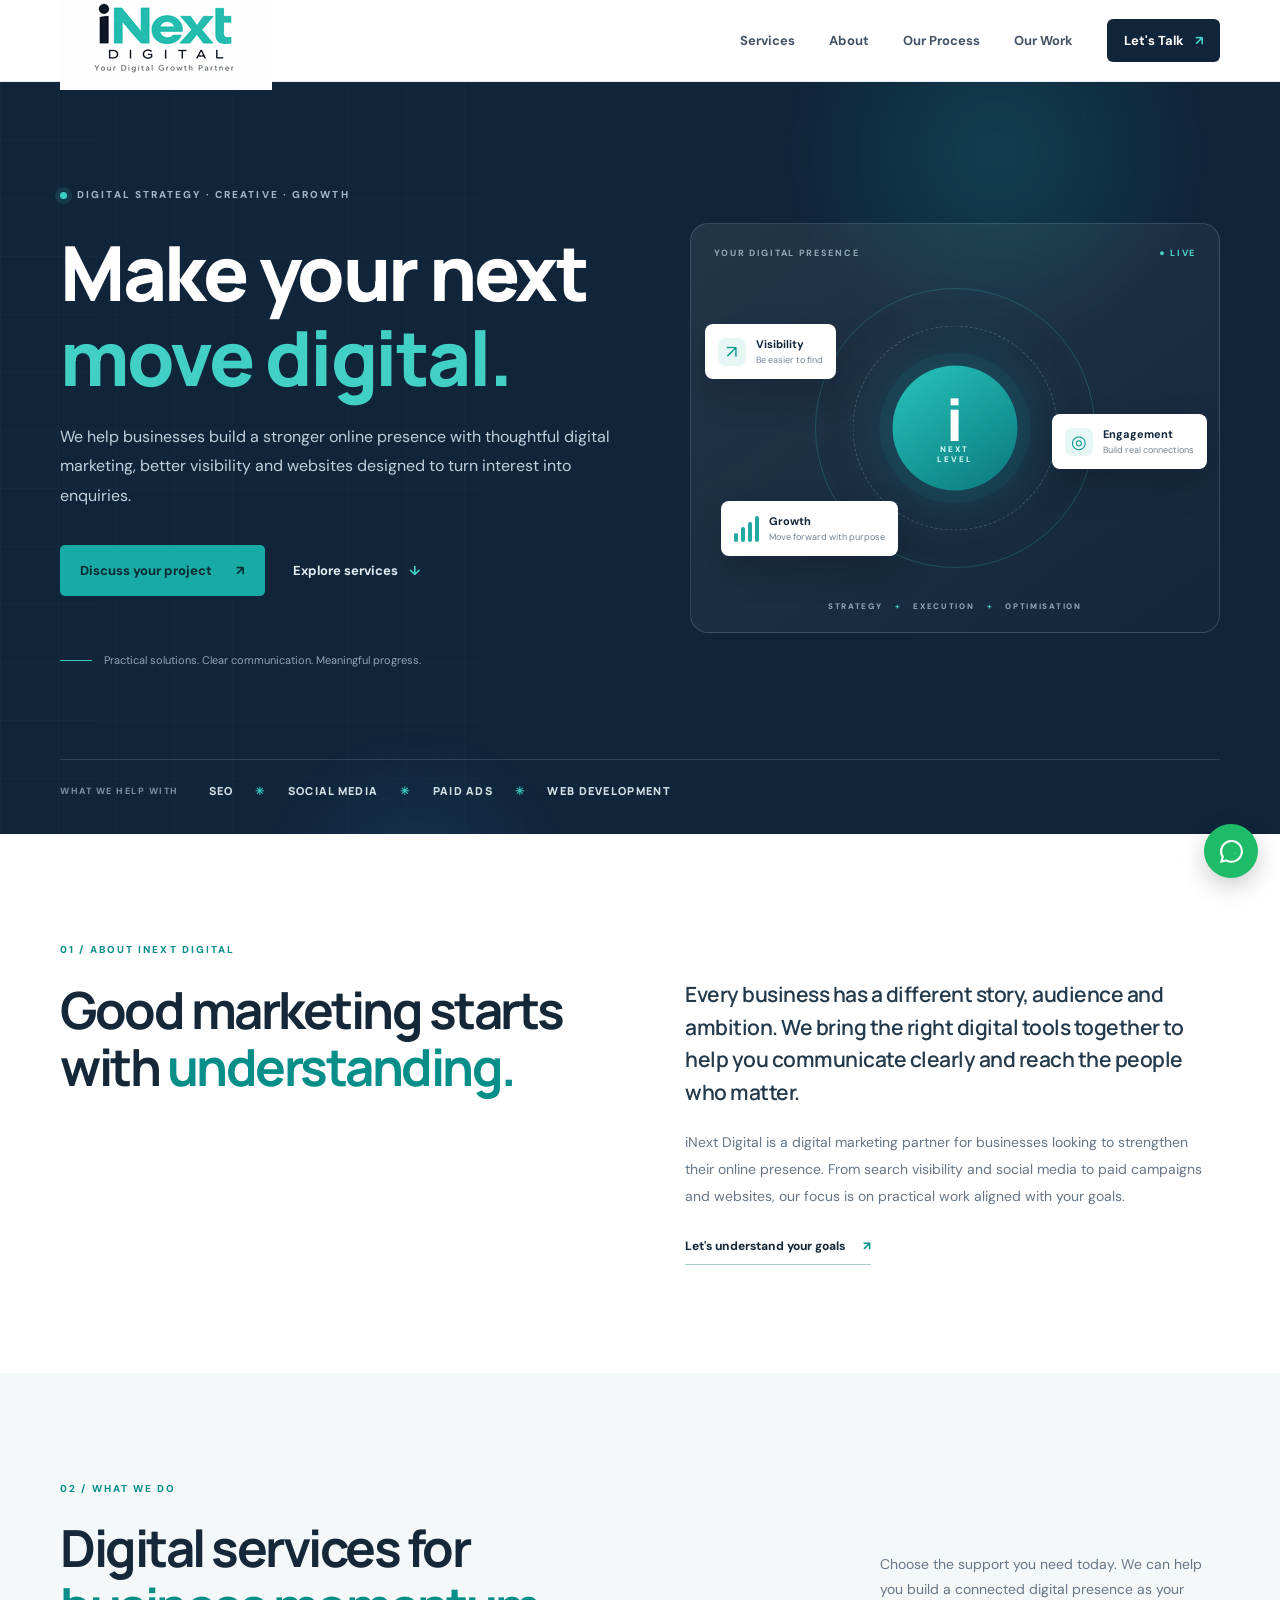
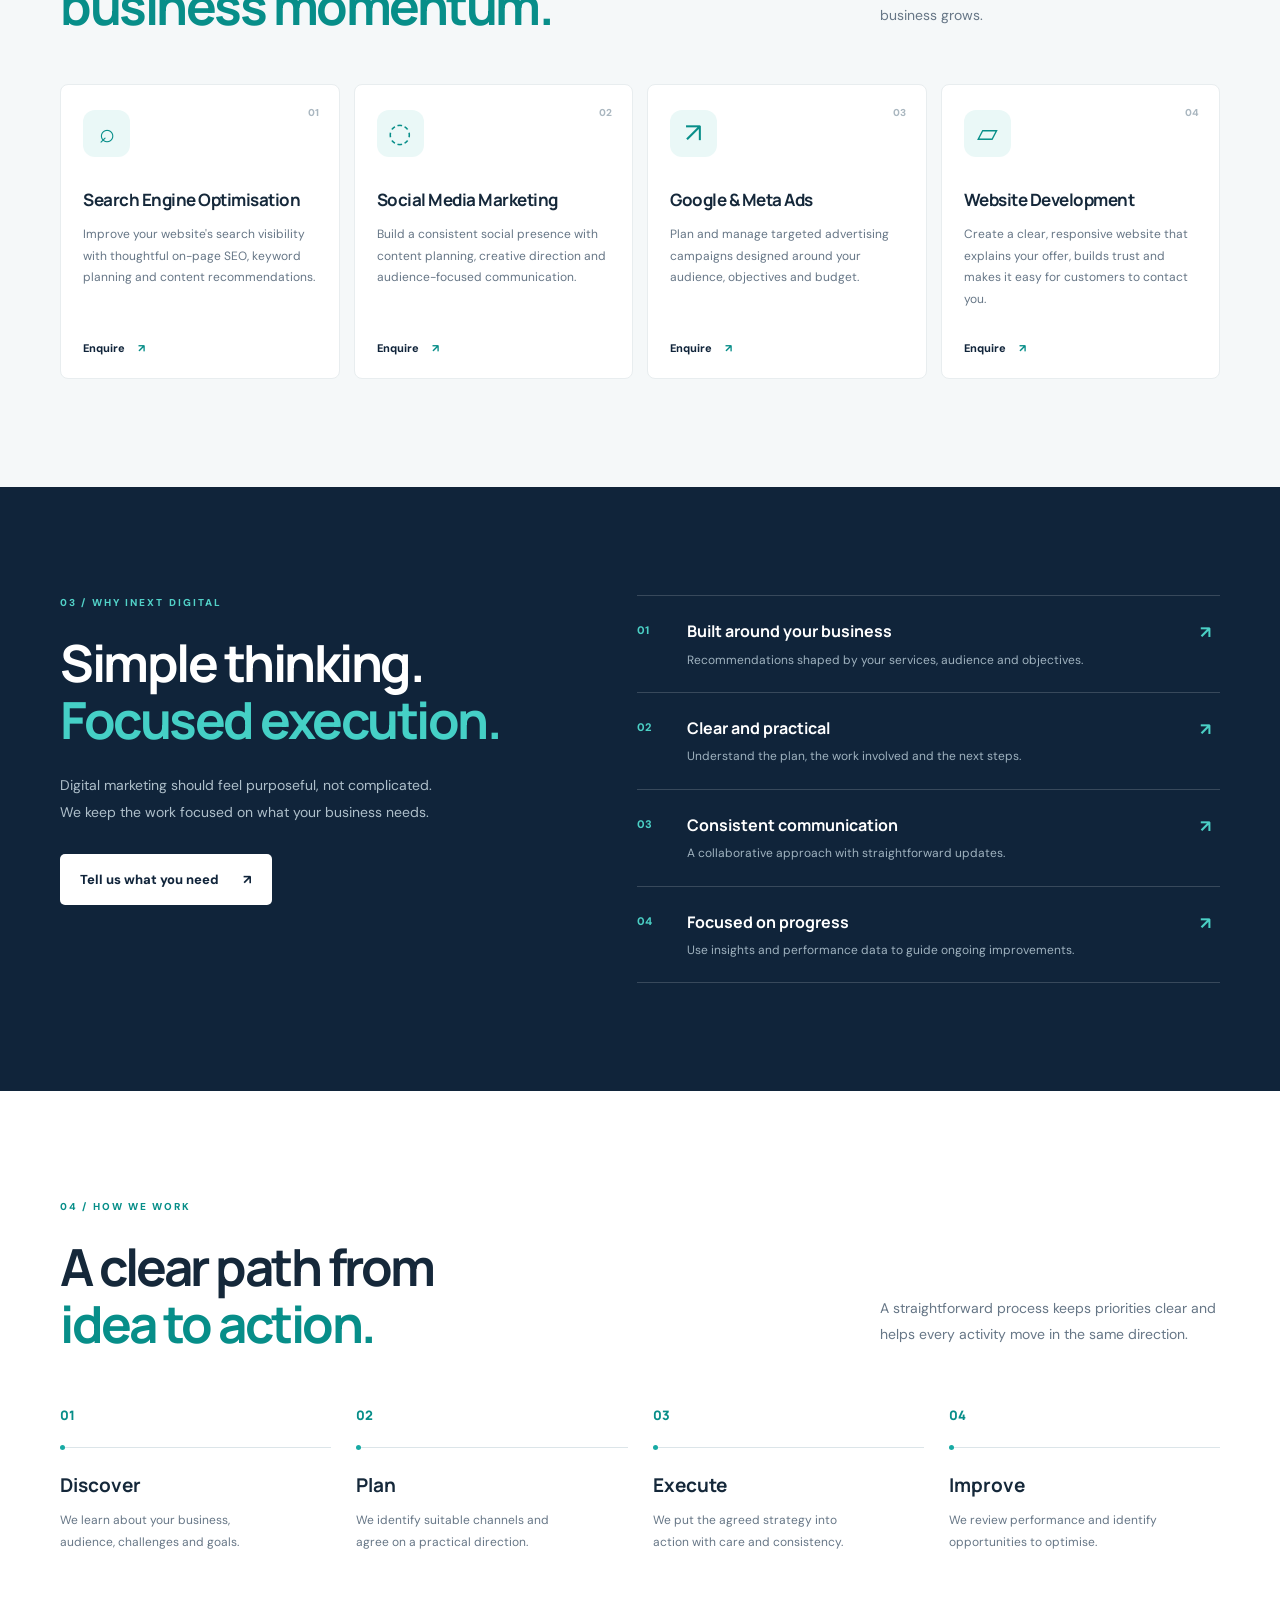
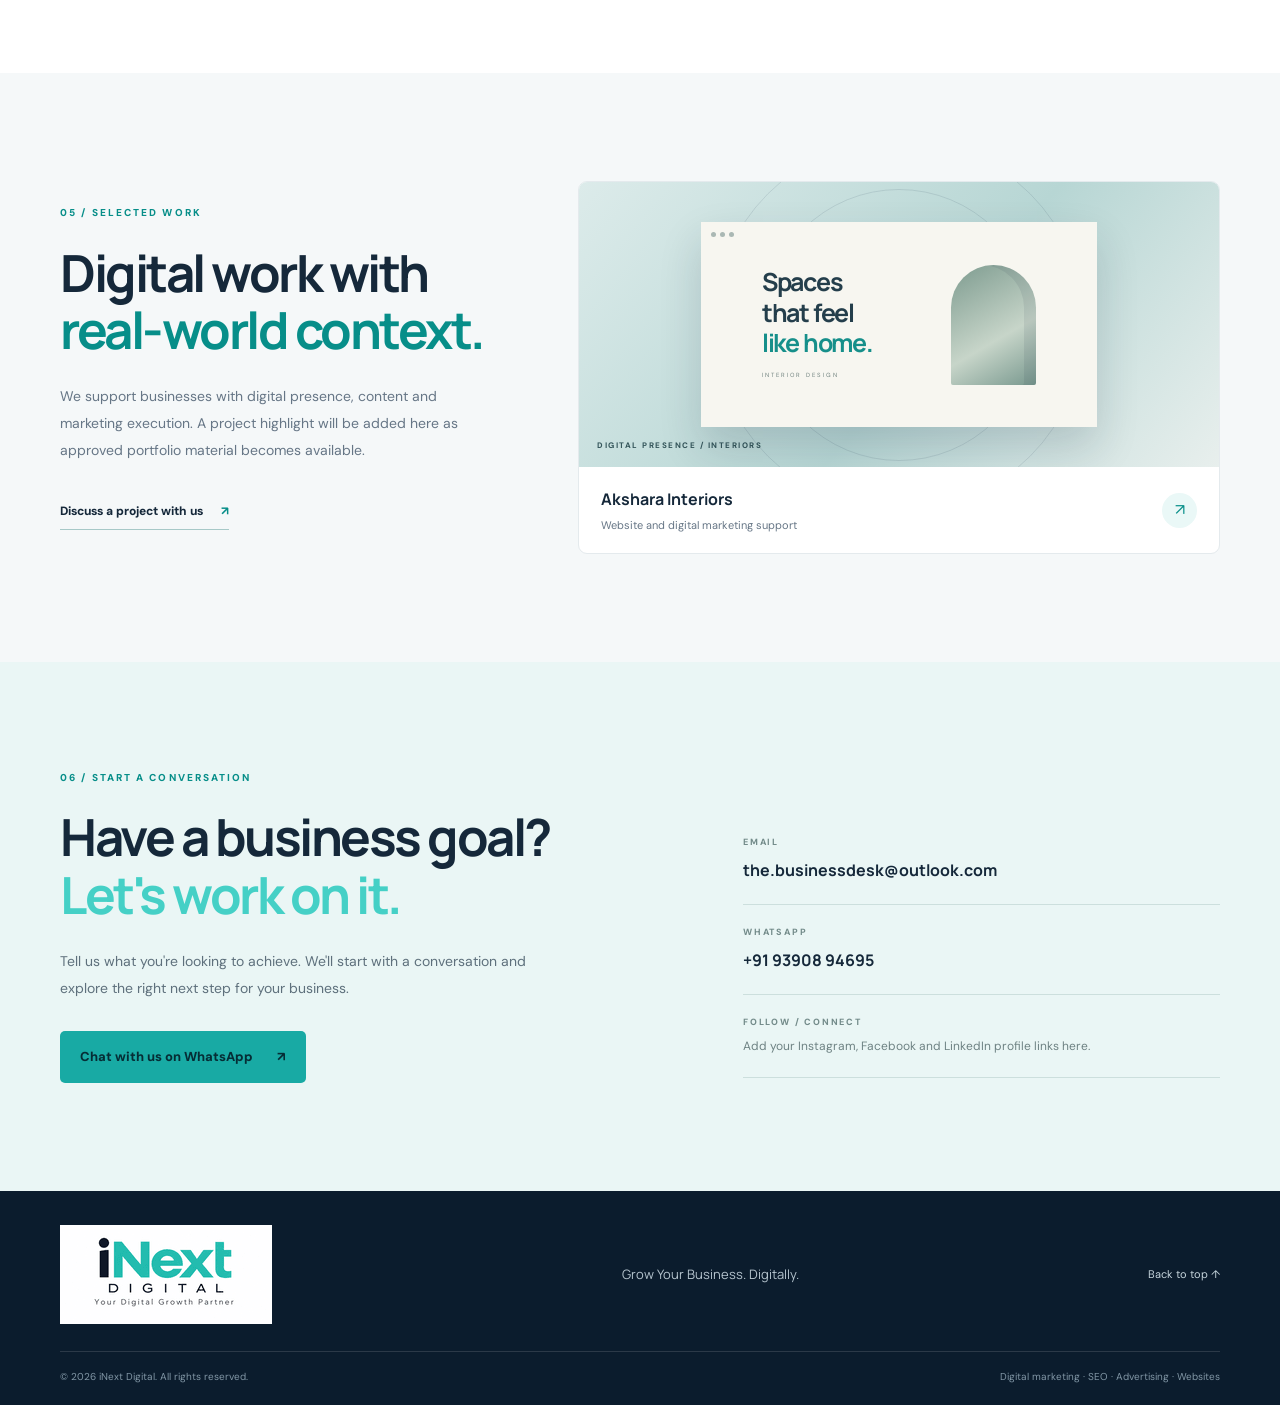
==== commit fb0cf3c6: "Update index.html" ====
--- a/index.html
+++ b/index.html
@@ -35,8 +35,7 @@
   <a class="skip-link" href="#main">Skip to content</a>
   <header class="site-header">
     <div class="container nav-wrap">
-      <a class="brand" href="#top" aria-label="iNext Digital home">
-        <!-- Replace this text wordmark with your logo image after uploading it as assets/logo.png. -->
+              <!-- Replace this text wordmark with your logo image after uploading it as assets/logo.png. -->
         <a class="brand" href="#top" aria-label="iNext Digital home">
   <img src="assets/logo.png" alt="iNext Digital" class="brand-logo">
 </a>
@@ -163,7 +162,7 @@
 
   <footer class="site-footer">
     <div class="container footer-top">
-      <a class="brand brand-footer" href="#top"><span class="brand-mark">i<span>N</span></span><span class="brand-name">iNext<span>Digital</span></span></a>
+      <a class="brand brand-footer" href="#top"><img src="assets/logo.png" alt="iNext Digital" class="brand-logo"></a>
       <p>Grow Your Business. Digitally.</p>
       <a class="back-top" href="#top">Back to top ↑</a>
     </div>
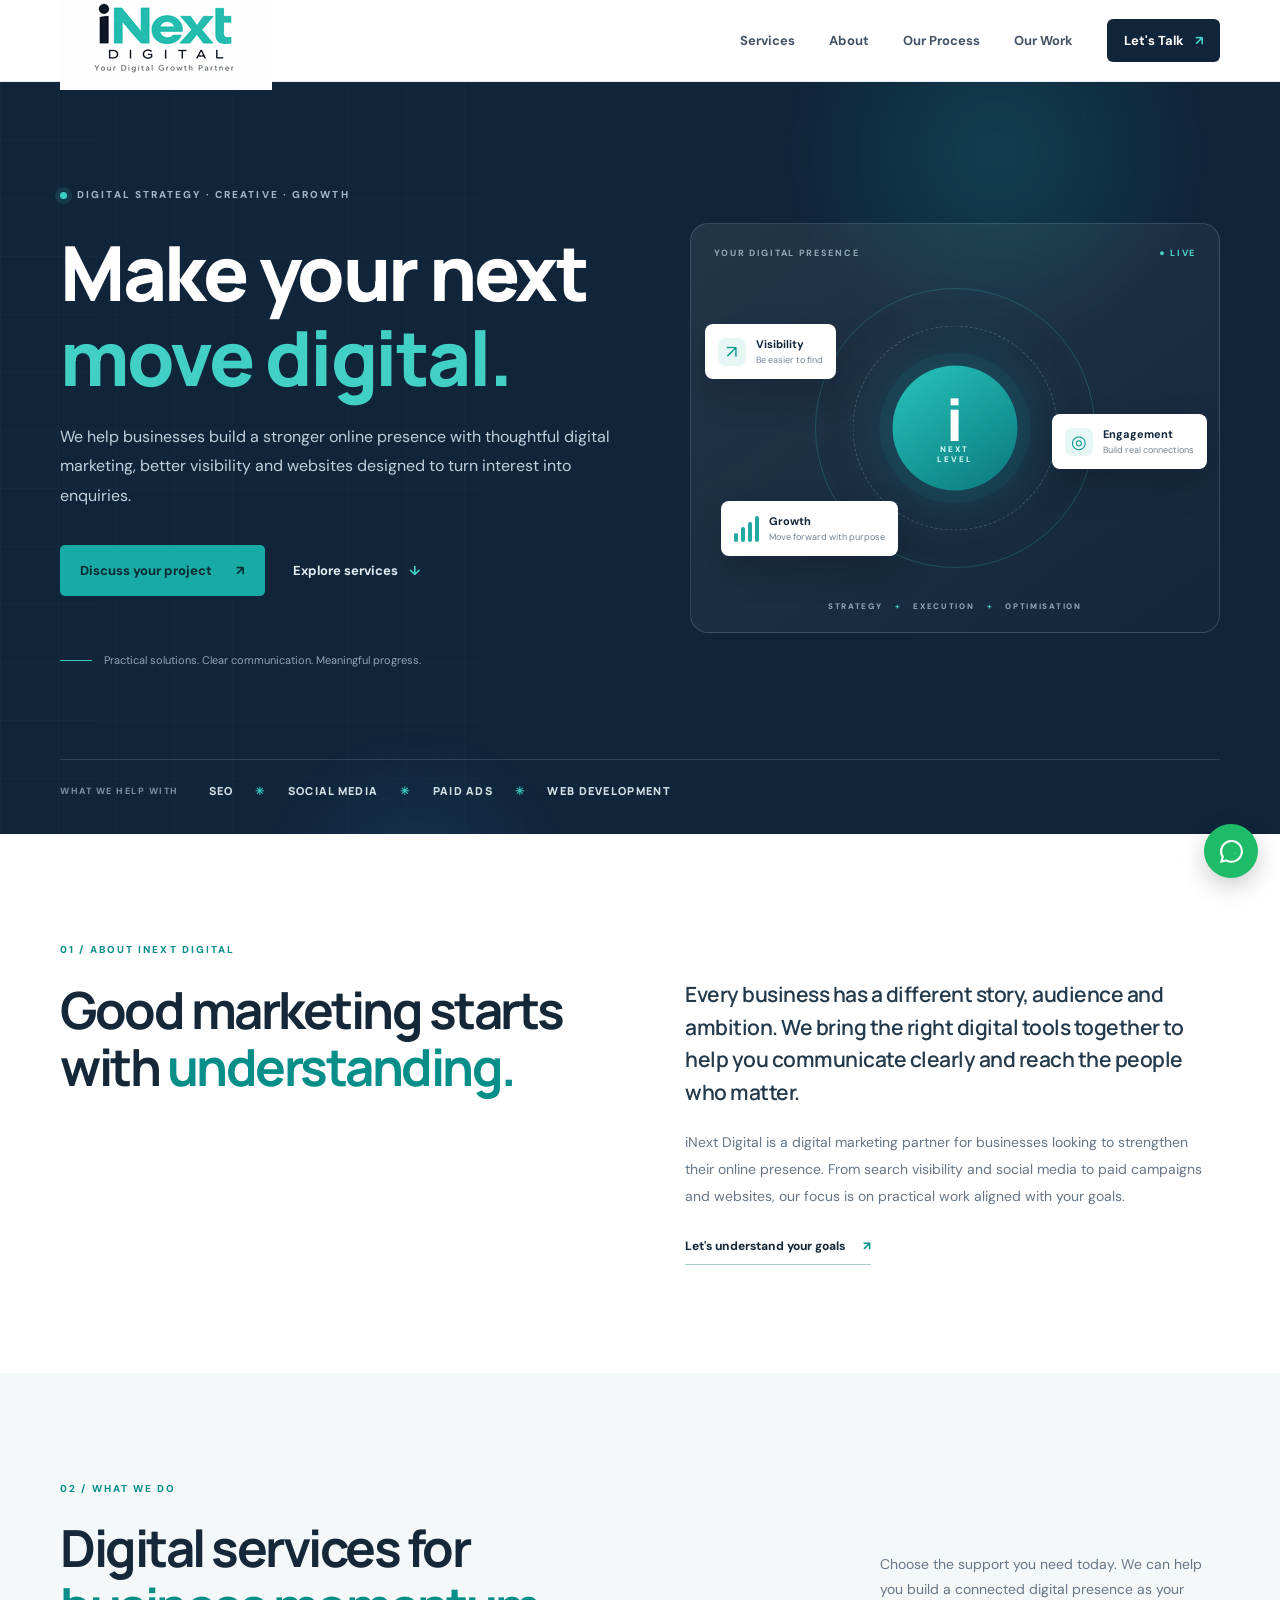
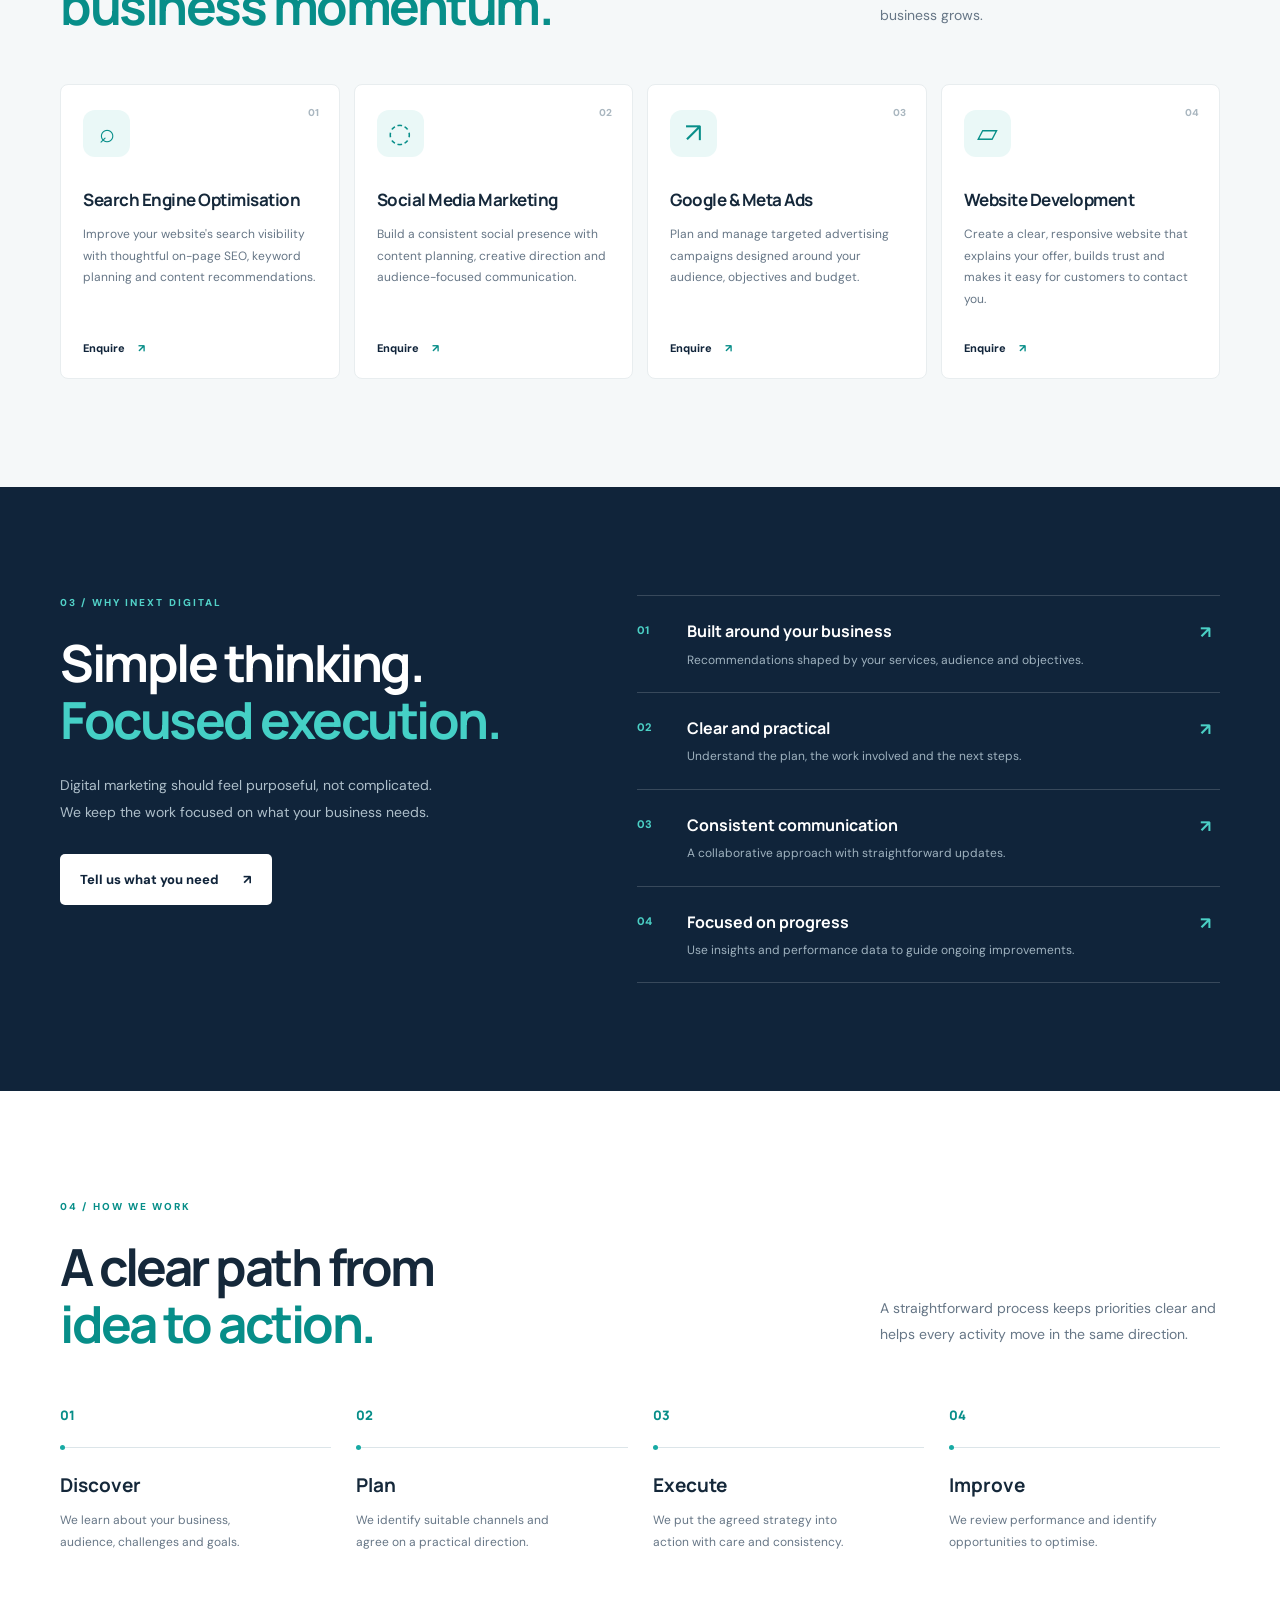
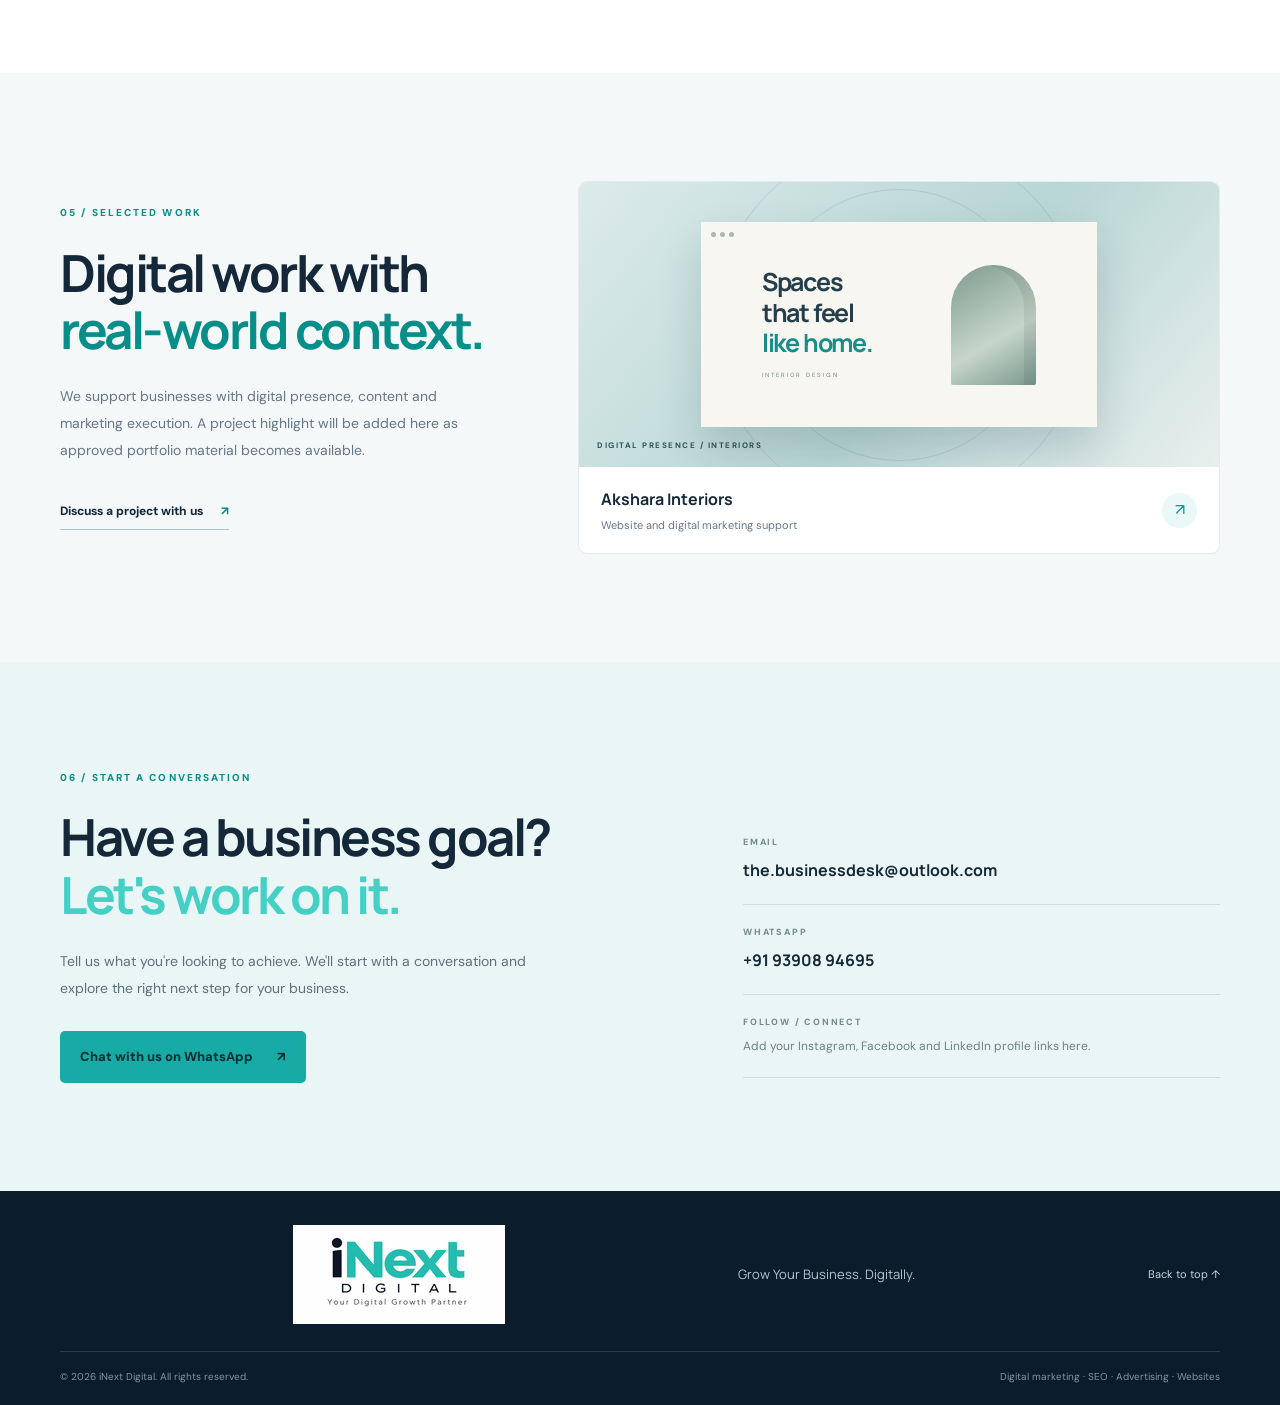
==== commit edbce595: "Update index.html" ====
--- a/index.html
+++ b/index.html
@@ -162,7 +162,9 @@
 
   <footer class="site-footer">
     <div class="container footer-top">
-      <a class="brand brand-footer" href="#top"><img src="assets/logo.png" alt="iNext Digital" class="brand-logo"></a>
+      <a class="brand brand-footer" href="#top"></a><a class="brand brand-footer" href="#top">
+  <img src="assets/logo.png" alt="iNext Digital" class="brand-logo">
+</a>
       <p>Grow Your Business. Digitally.</p>
       <a class="back-top" href="#top">Back to top ↑</a>
     </div>
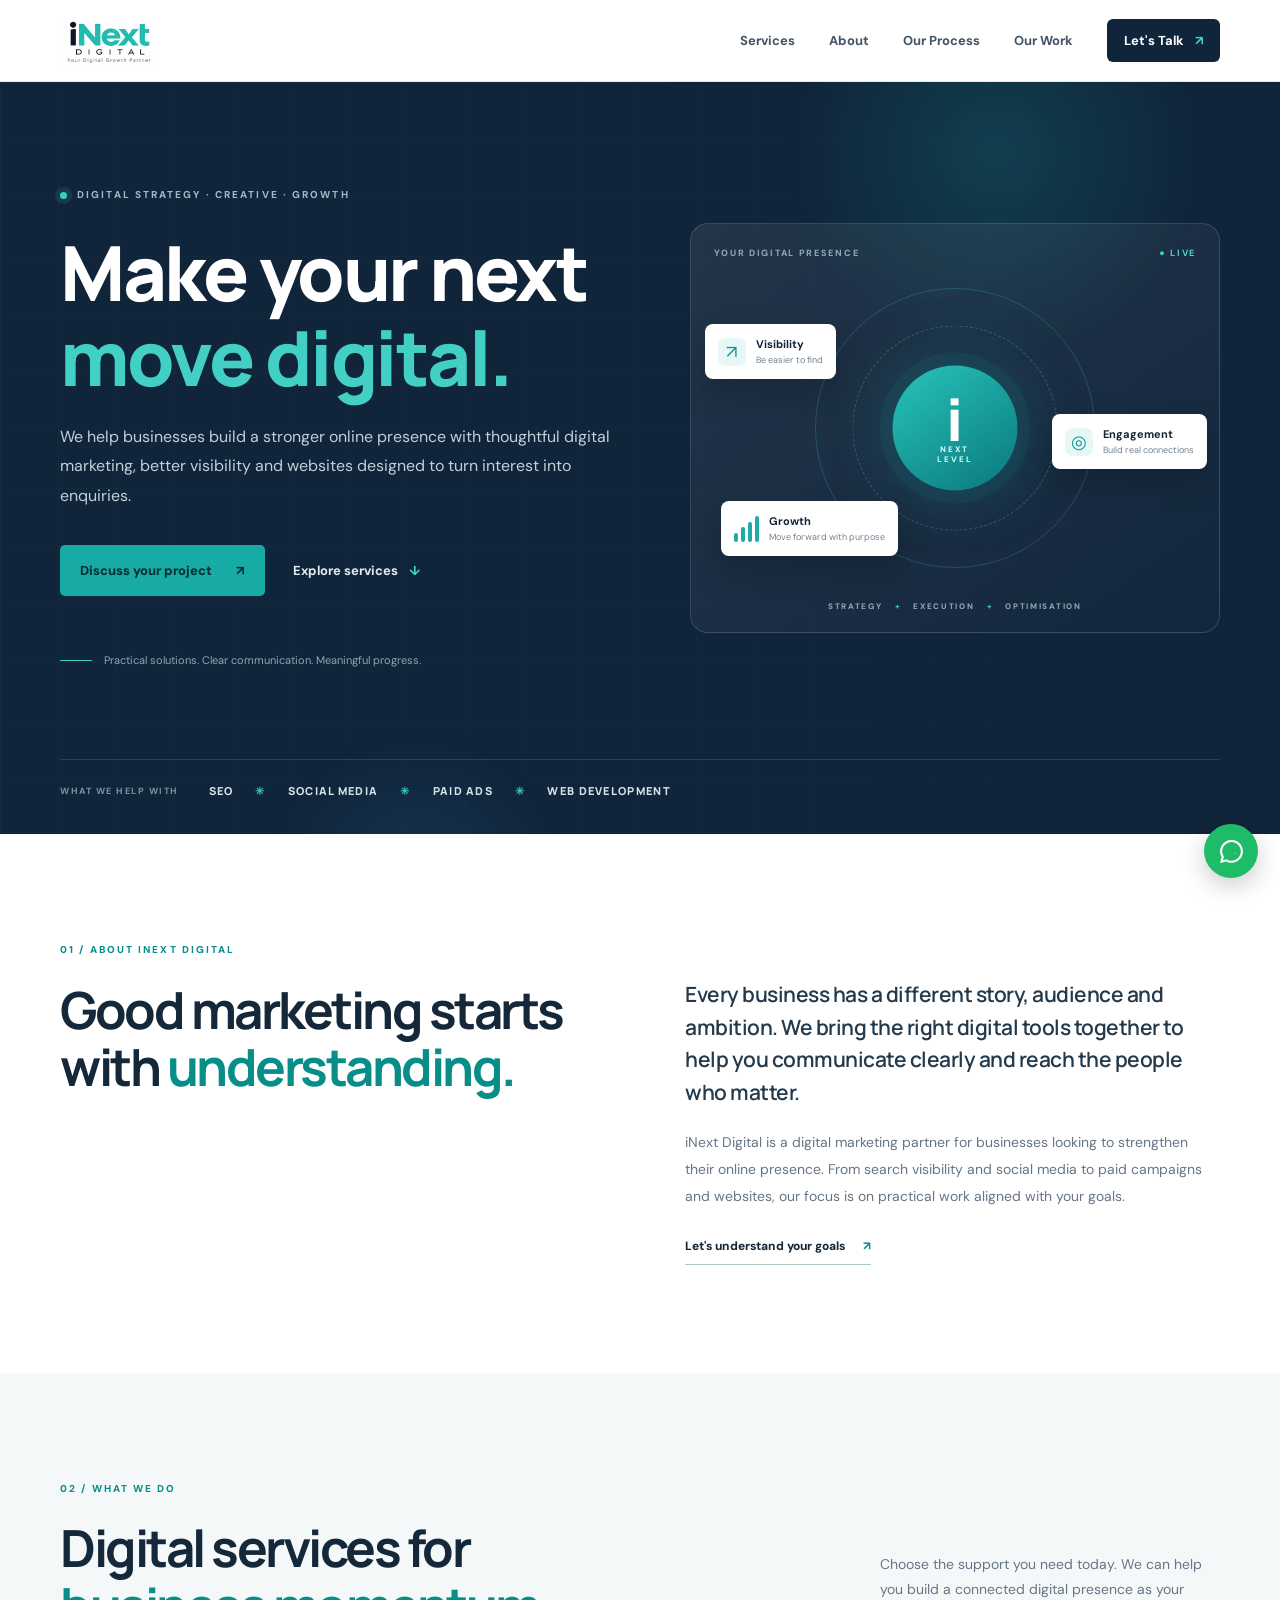
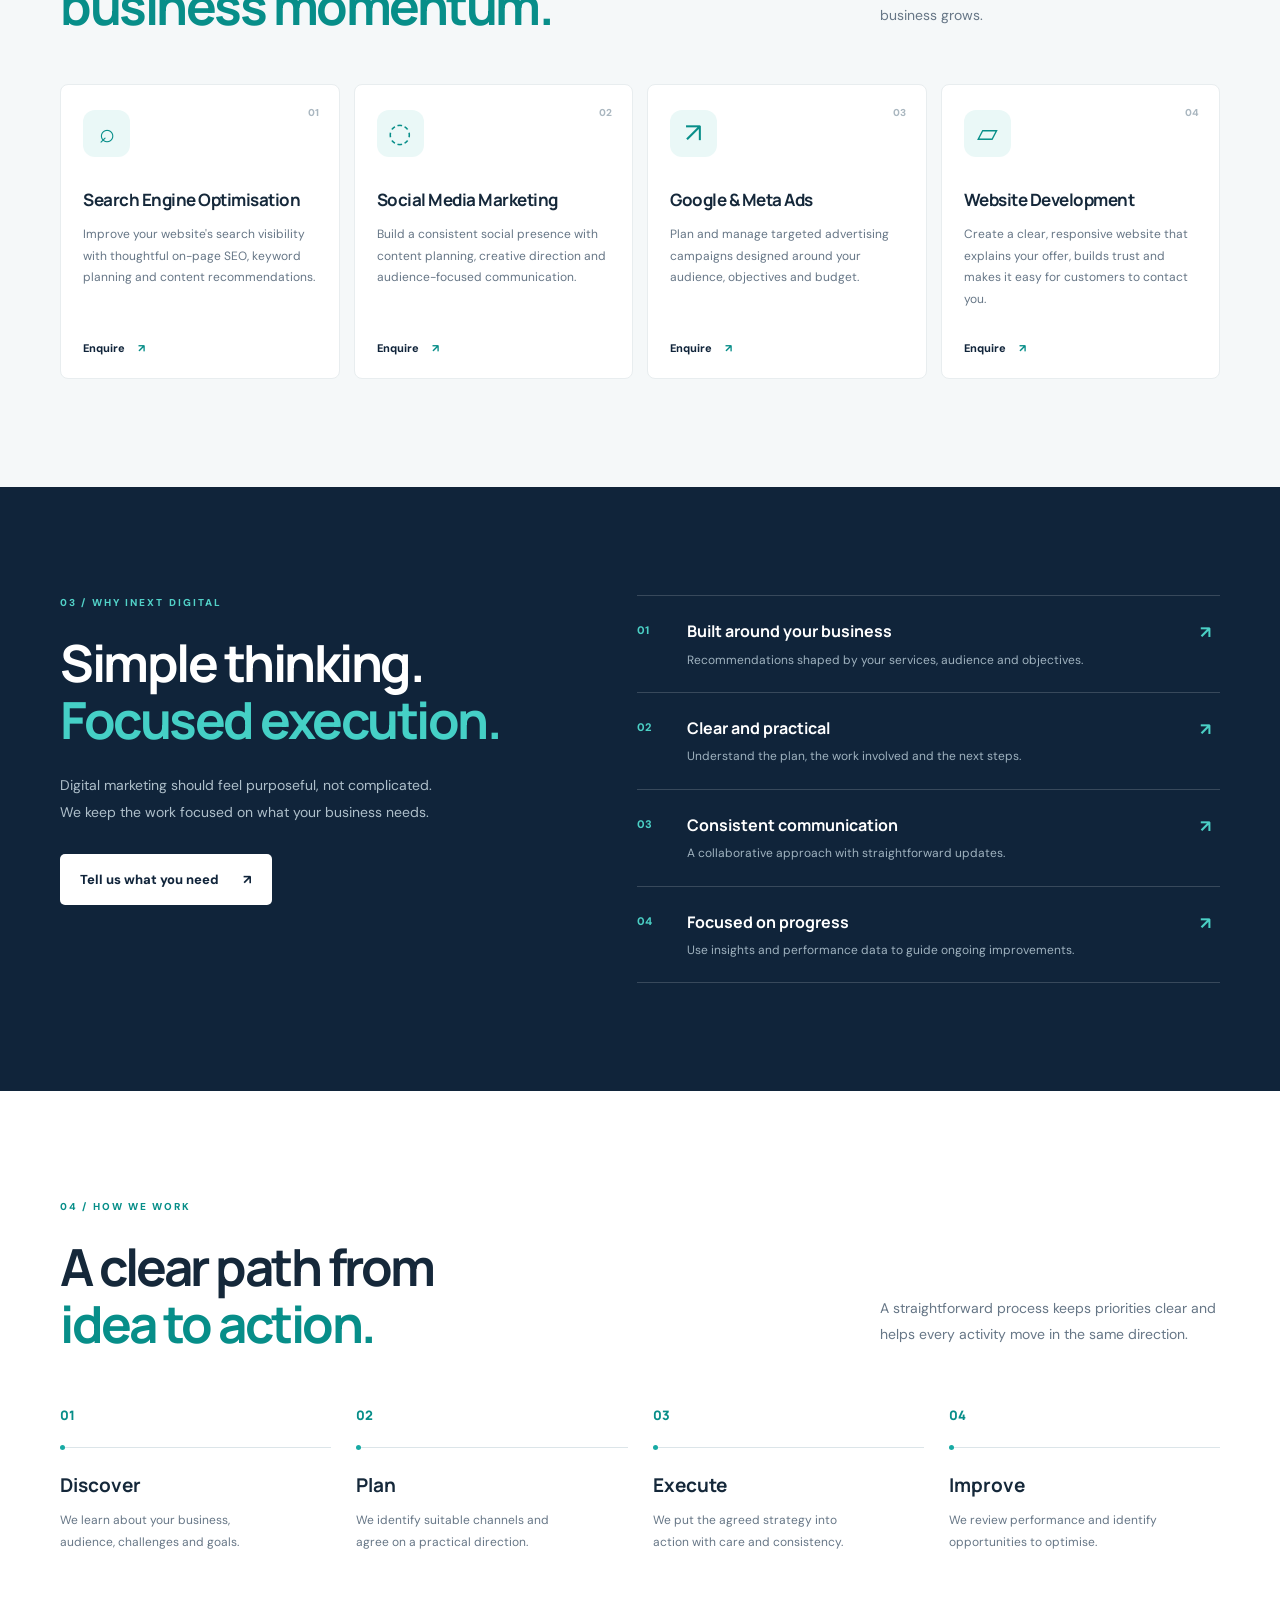
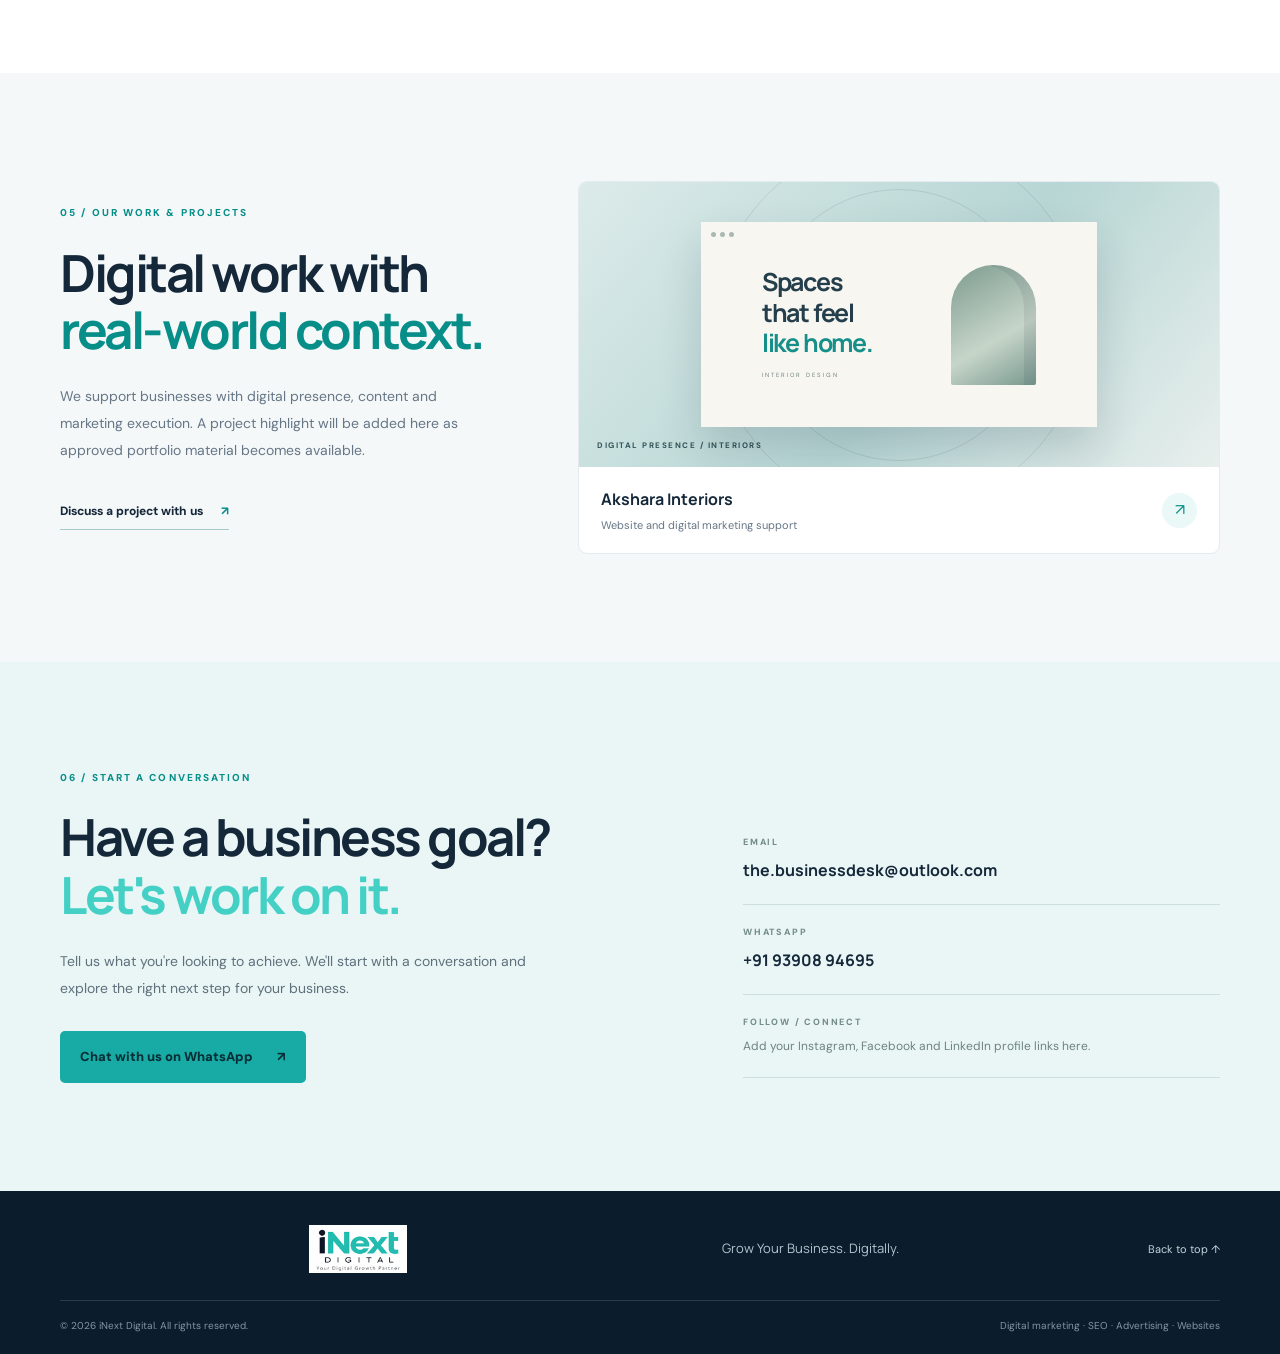
==== commit fa3e8875: "Update index.html" ====
--- a/index.html
+++ b/index.html
@@ -138,7 +138,7 @@
 
     <section class="work section-pad" id="work">
       <div class="container work-grid">
-        <div class="work-copy"><p class="section-kicker">05 / SELECTED WORK</p><h2>Digital work with<br><span>real-world context.</span></h2><p>We support businesses with digital presence, content and marketing execution. A project highlight will be added here as approved portfolio material becomes available.</p><a class="under-link" href="#contact">Discuss a project with us <span>↗</span></a></div>
+        <div class="work-copy"><p class="section-kicker">05 / OUR WORK & PROJECTS</p><h2>Digital work with<br><span>real-world context.</span></h2><p>We support businesses with digital presence, content and marketing execution. A project highlight will be added here as approved portfolio material becomes available.</p><a class="under-link" href="#contact">Discuss a project with us <span>↗</span></a></div>
         <div class="work-card">
           <div class="work-art"><div class="work-art-window"><div class="window-bar"><i></i><i></i><i></i></div><div class="window-layout"><div class="window-text"><b>Spaces<br>that feel<br><em>like home.</em></b><span>INTERIOR DESIGN</span></div><div class="window-shape"></div></div></div><span class="work-tag">DIGITAL PRESENCE / INTERIORS</span></div>
           <div class="work-card-bottom"><div><h3>Akshara Interiors</h3><p>Website and digital marketing support</p></div><span class="work-arrow">↗</span></div>
--- a/style.css
+++ b/style.css
@@ -12,3 +12,15 @@
 @media(max-width:680px){.container{width:min(100% - 36px,560px)}.site-header{height:72px}.menu-toggle{display:block;cursor:pointer}.site-nav{display:none;position:absolute;left:0;right:0;top:71px;background:#fff;padding:18px 24px 24px;box-shadow:0 15px 25px rgba(16,36,58,.1);flex-direction:column;align-items:stretch;gap:0}.site-nav.open{display:flex}.site-nav>a{padding:12px 0;border-bottom:1px solid #edf0f2}.site-nav .nav-contact{margin-top:12px;text-align:center;padding:13px}.hero{padding:75px 0 27px}.hero-grid{grid-template-columns:1fr}.hero h1{font-size:clamp(47px,13vw,66px)}.hero-lead{font-size:14px}.hero-proof{margin-top:35px}.hero-visual{height:335px;margin-top:16px}.hero-bottom{margin-top:55px;display:block}.hero-bottom>span{display:block;margin-bottom:14px}.service-marquee{gap:12px;font-size:9px}.intro-grid,.approach-grid,.work-grid,.contact-grid{grid-template-columns:1fr;gap:25px}.intro-content{padding-top:0}.intro h2,.section-heading h2,.approach h2,.work h2,.contact h2{font-size:38px}.section-heading{display:block;margin-bottom:35px}.section-heading>p{margin-top:20px}.service-grid{gap:10px}.service-card{padding:20px 16px;min-height:290px}.service-card>a{left:16px}.service-card h3{font-size:15px}.service-card p{font-size:11px}.approach-grid{gap:45px}.process-grid{grid-template-columns:repeat(2,1fr);gap:30px 20px}.work-grid{gap:35px}.work-art{height:245px}.work-art-window{width:75%}.contact-details{padding-top:10px}.footer-top{gap:15px;flex-wrap:wrap}.footer-top>p{order:3;width:100%}.footer-bottom{gap:10px;flex-direction:column}.floating-whatsapp{width:50px;height:50px;right:15px;bottom:15px}}
 @media(max-width:380px){.service-grid{grid-template-columns:1fr}.service-card{min-height:245px}.service-icon{margin-bottom:20px}.hero-actions{gap:16px;flex-wrap:wrap}.float-card{transform:scale(.88)}.card-visibility{left:-4px}.card-engagement{right:-7px}}
 @media(prefers-reduced-motion:reduce){html{scroll-behavior:auto}*,*:before,*:after{transition:none!important;animation:none!important}}
+.brand-logo {
+  display: block;
+  width: 165px;
+  height: 48px;
+  object-fit: contain;
+  object-position: left center;
+}
+
+.brand-footer .brand-logo {
+  width: 165px;
+  height: 48px;
+}
